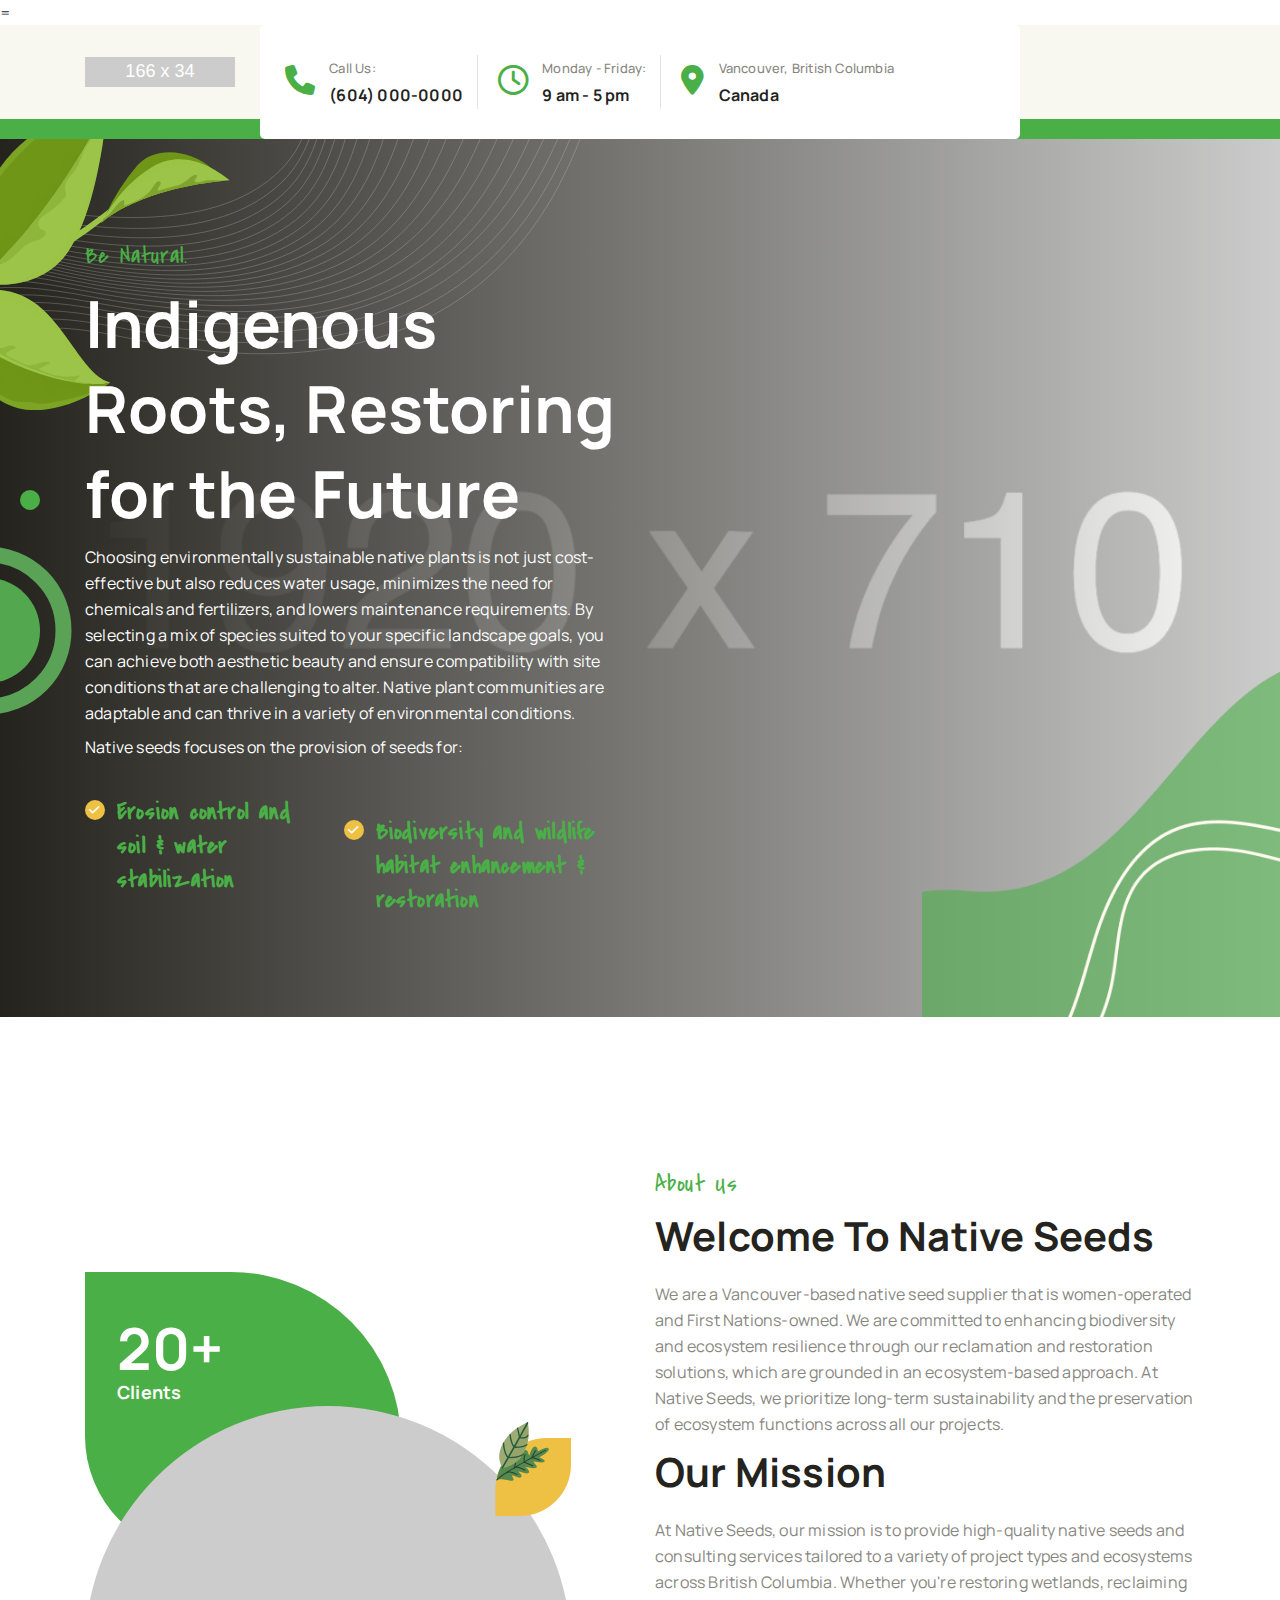
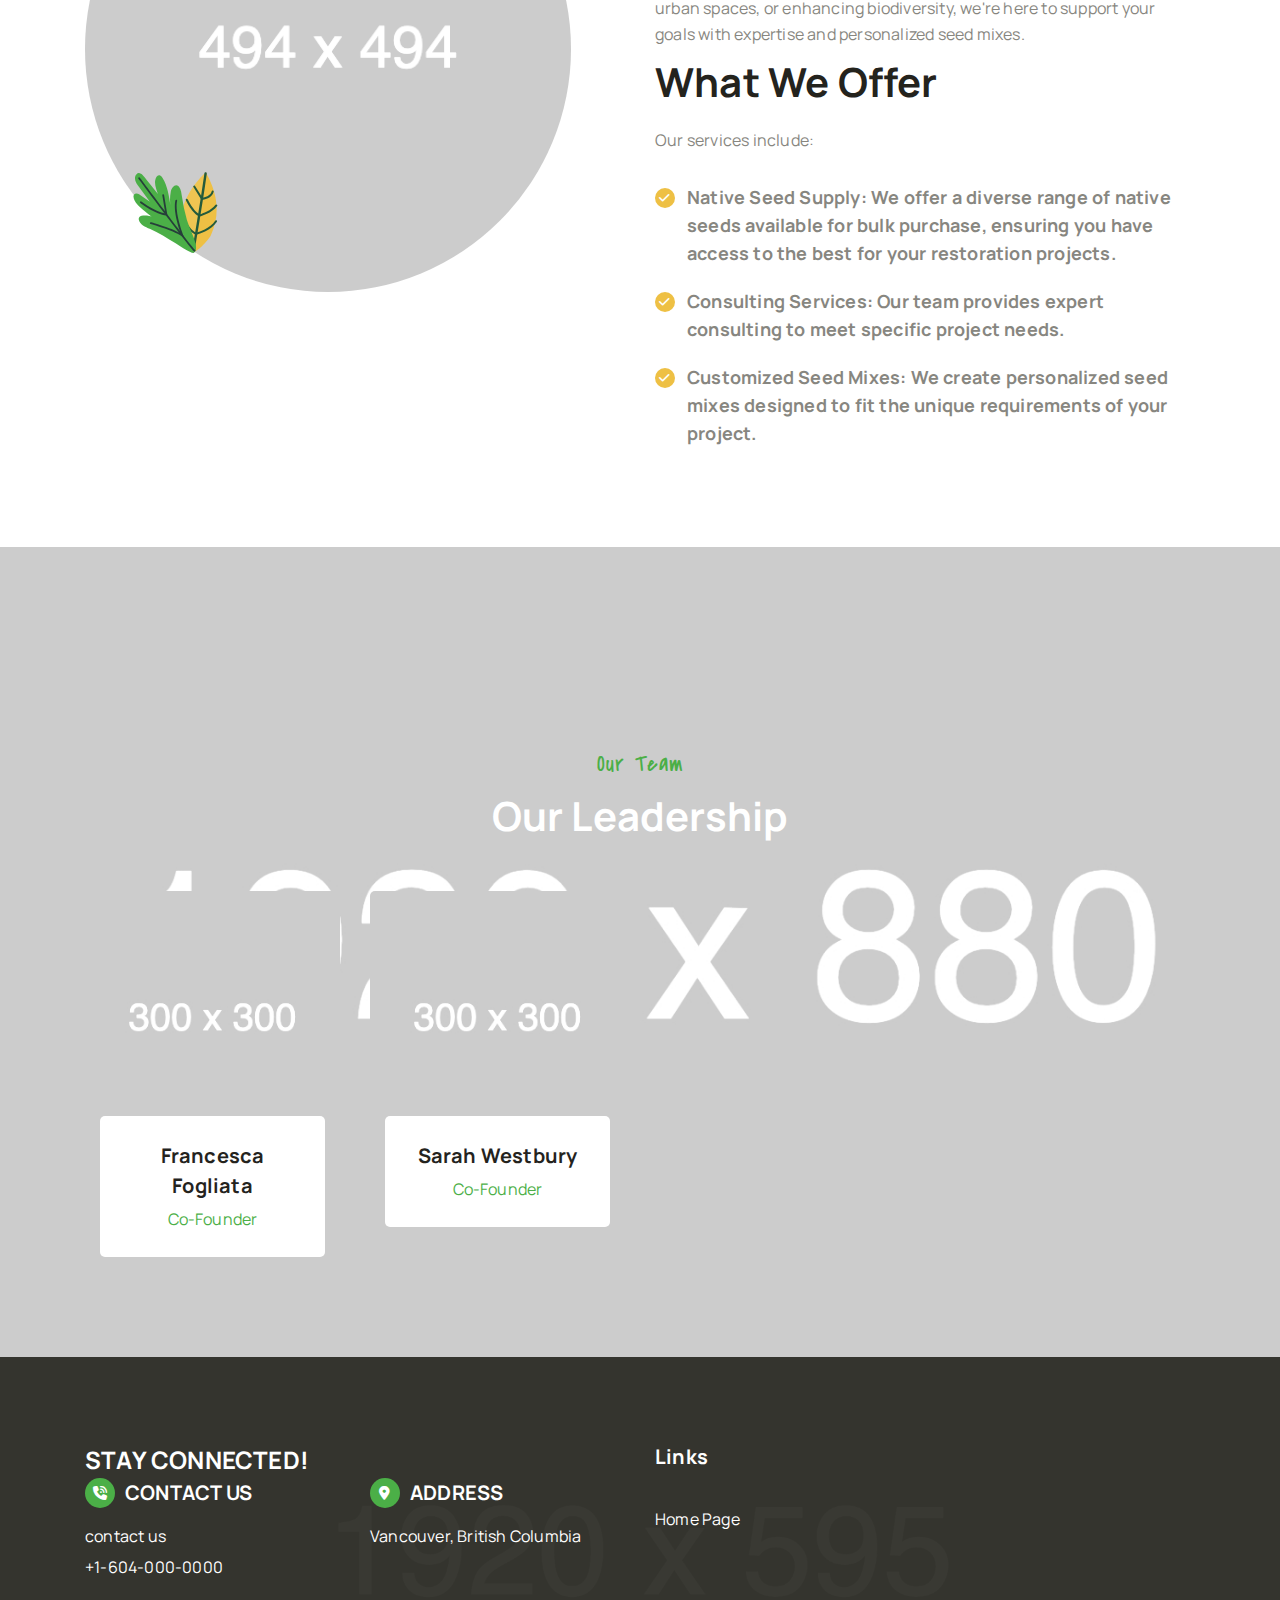
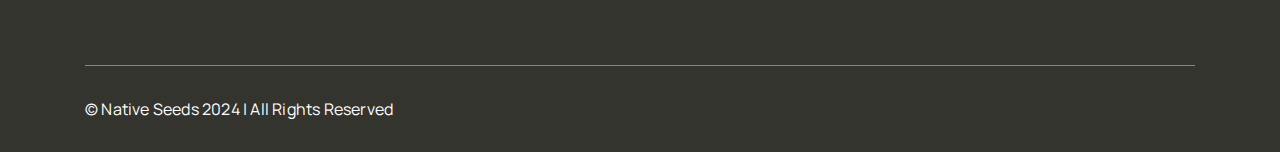
==== index.html @ 709ea309 "mixed" ====
<!DOCTYPE html>
<html lang="en">

<head>
    <meta property="og:site_name" content="Native Seeds">
    <title>Indigenous Native Seed Mixes for British Columbia | Native Seeds</title>
    <meta property="og:title" content="Indigenous Native Seed Mixes for British Columbia | Native Seeds">
    <link rel="canonical" href="https://www.native-seeds.ca">
    <meta charset="utf-8" />
    <meta name="description"
        content="Discover native seed mixes from Native Seeds, an Indigenous-run business specializing in soil stabilization and biodiversity for construction and restoration in British Columbia.">
    <meta property="og:description"
        content="Empower your project with specialized seed mixes that protect soil and promote native biodiversity in British Columbia. Led by Indigenous expertise.">
    
    <meta name="keywords"
        content="native seeds, British Columbia, indigenous business, soil erosion prevention, ecological restoration, native plants, construction, land restoration">
    

    <meta property="og:type" content="website">
    <meta property="og:url" content="https://www.native-seeds.ca">
    <!-- <meta property="og:image" content="https://www.native-seeds.ca/image-link.jpg"> -->
        
    <meta name="viewport" content="width=device-width, initial-scale=1">=
    <meta http-equiv="X-UA-Compatible" content="IE=edge" />

    <meta name="author" content="Jef King" />

    <!-- Apple Favicon -->
    <link rel="apple-touch-icon" href="assets/img/logo/favicon.svg">

    <!-- All Device Favicon -->
    <link rel="icon" href="assets/img/logo/icon.svg">

    <!-- Bootstrap -->
    <link rel="stylesheet" href="assets/css/bootstrap.min.css">

    <!-- All Icons -->
    <link rel="stylesheet" href="assets/all-icons/myicon.css">

    <!-- Plugin -->
    <link rel="stylesheet" href="assets/css/plugins.css">

    <!-- Style -->
    <link rel="stylesheet" href="assets/css/style.css">

    <!-- Responsive -->
    <link rel="stylesheet" href="assets/css/responsive.css">
</head>

<body>
    <div class="preloder"></div>
    
    <div id="main-wrapper">
        <header>
            <!-- Top Bar Start -->
            <div class="top-bar v1">
                <div class="container">
                    <div class="row align-items-center">
                        <div class="col-lg-2 d-none d-xl-block">
                            <div class="top-bar-logo">
                                <a href="index.html"><img src="assets/img/logo/Logo.svg" alt="Logo"></a>
                            </div>
                        </div>
                        <div class="col-xl-8 p-xl-0">
                            <div class="top-bar-info">
                                <!-- <div class="top-info d-none d-lg-flex">
                                    <p>Give Food Energy to World</p>
                                    <ul>
                                        <li><a href="#">Careers</a></li>
                                        <li><a href="#">News & Media</a></li>
                                        <li><a href="#">Faqs</a></li>
                                    </ul>
                                </div> -->
                                <div class="top-display-info d-xl-flex align-items-xl-center">
                                    <ul>
                                        <li>
                                            <div class="info-icon">
                                                <span class="my-icon icon-phone"></span>
                                            </div>
                                            <div class="info-text">
                                                <p>Call Us:</p>
                                                <h6><a href="tel:6040000000">(604) 000-0000</a></h6>
                                            </div>
                                        </li>
                                        <li>
                                            <div class="info-icon">
                                                <span class="my-icon icon-clock"></span>
                                            </div>
                                            <div class="info-text">
                                                <p>Monday - Friday:</p>
                                                <h6>9 am - 5 pm</h6>
                                            </div>
                                        </li>
                                        <li>
                                            <div class="info-icon">
                                                <span class="my-icon icon-location-dot"></span>
                                            </div>
                                            <div class="info-text">
                                                <p>Vancouver, British Columbia</p>
                                                <h6><a href="#">Canada</a> </h6>
                                            </div>
                                        </li>
                                    </ul>
                                    <!-- <button class="search-open-btn d-none d-xl-block">
                                        <span class="my-icon icon-magnifying-glass"></span>
                                    </button>
                                    <div class="top-bar-search">
                                        <button class="search-close">
                                            <span class="my-icon icon-close"></span>
                                        </button>
                                        <form action="#">
                                            <input type="search" placeholder="Search...">
                                            <button type="submit">
                                                <span class="my-icon icon-magnifying-glass"></span>
                                            </button>
                                        </form>
                                    </div> -->
                                </div>
                            </div>
                        </div>
                        <!-- <div class="col-xl-2 d-none d-xl-block">
                            <div class="top-bar-btn">
                                <a href="#" class="link-anime v2">Discover More +</a>
                            </div>
                        </div> -->
                    </div>
                </div>
            </div>
            <!-- Top Bar End -->
            <!-- Menu Bar Start -->
            <!-- <div class="menu-bar v1">
                <div class="container">
                    <div class="menu-bar-content">
                        <nav class="main-menu">
                            <ul>
                                <li class="has-dropdown active">
                                    <a href="#">Home</a>
                                    <ul>
                                        <li class="active"><a href="index.html">Home</a></li>
                                    </ul>
                                </li>
                                <li><a href="about-us.html">About Us</a></li>
                                <li class="has-dropdown">
                                    <a href="#">Services</a>
                                    <ul>
                                        <li><a href="service.html">Service</a></li>
                                        <li><a href="service-details.html">Service Details</a></li>
                                    </ul>
                                </li>
                                <li class="has-dropdown">
                                    <a href="#">Projects</a>
                                    <ul>
                                        <li><a href="projects.html">Projects</a></li>
                                        <li><a href="projects-details.html">Projects Details</a></li>
                                    </ul>
                                </li>
                                <li class="has-dropdown">
                                    <a href="#">Blog</a>
                                    <ul>
                                        <li><a href="blog.html">Blog</a></li>
                                        <li><a href="blog-details.html">Blog Details</a></li>
                                    </ul>
                                </li>
                                <li class="has-dropdown">
                                    <a href="#">Page</a>
                                    <ul>
                                        <li><a href="faq.html">Faq</a></li>
                                    </ul>
                                </li>
                                 <li><a href="contact.html">Contact</a></li>
                            </ul>
                        </nav>
                        <div class="social-link">
                            <ul>
                                <li><a href=""><span class="my-icon icon-facebook"></span></a></li>
                                <li><a href=""><span class="my-icon icon-instagram"></span></a></li>
                                <li><a href=""><span class="my-icon icon-twitter"></span></a></li>
                                <li><a href=""><span class="my-icon icon-linkedin-in"></span></a></li>
                            </ul>
                        </div>
                    </div>
                </div>
            </div> -->
            <!-- Menu Bar End -->
        </header>
        <main>
            <!-- Banner Start -->
            <section class="banner v1 bg-cover-center" data-background="assets/img/banner/v1/banner-1.jpg">
                <div class="container">
                    <div class="row align-items-center">
                        <div class="col-lg-6">
                            <div class="banner-content">
                                <h6>Be Natural.</h6>
                                <h2>Indigenous Roots, Restoring for the Future</h2>
                                <p>Choosing environmentally sustainable native plants is not just cost-effective but also reduces water usage, minimizes the need for chemicals and fertilizers, and lowers maintenance requirements. By selecting a mix of species suited to your specific landscape goals, you can achieve both aesthetic beauty and ensure compatibility with site conditions that are challenging to alter. Native plant communities are adaptable and can thrive in a variety of environmental conditions.</p>
                                <p>Native seeds focuses on the provision of seeds for:</p>
                                <ul class="check-mark-list v1">
                                    <li>
                                        <span class="my-icon icon-check"></span>
                                        <h6>Erosion control and soil & water stabilization</h6>
                                    </li>
                                    <li>
                                        <span class="my-icon icon-check"></span>
                                        <h6>Biodiversity and wildlife habitat enhancement & restoration</h6>
                                    </li>
                                </ul>
                                <!-- <ul>
                                    <li><a href="#" class="link-anime v1">Discover More + </a></li>
                                    <li><button class="play-btn v1 venobox" data-vbtype="video"
                                            data-maxwidth="800px" data-autoplay="true"
                                            data-href="https://youtu.be/OzGudoy7keA?start=79">
                                            <span class="my-icon icon-play-t"></span>
                                        </button>
                                    </li>
                                </ul> -->
                            </div>
                        </div>
                    </div>
                </div>
                <div class="line-shap" data-background="assets/img/banner/v1/line-shap.svg"></div>
                <div class="lip-shap" data-background="assets/img/banner/v1/lip-left.svg"></div>
                <div class="circle-shap"></div>
                <div class="circle-dot-shap"></div>
                <div class="right-bottom-shap" data-background="assets/img/banner/v1/right-bottom-shap.png"></div>
            </section>
            <!-- Banner End -->
            <!-- About Us Start -->
            <section class="about-us v1">
                <div class="container">
                    <div class="row align-items-center">
                        <div class="col-lg-6">
                            <div class="about-us-img">
                                <div class="count-shap">
                                    <h2><span class="counter" data-count-min="10" data-count-max="20" data-count-duration="1000" data-count-delay="200">20</span>+</h2>
                                    <h6>Clients</h6>
                                </div>
                                <div class="about-profile">
                                    <img src="assets/img/about-us/v1/about-img.png" alt="about-img">
                                    <div class="img-shap-left" data-background="assets/img/about-us/v1/img-shap-left.svg"></div>
                                    <div class="img-shap-right" data-background="assets/img/about-us/v1/img-shap-right.svg"></div>
                                </div>
                            </div>
                        </div>
                        <div class="col-lg-6">
                            <div class="about-us-content">
                                <div class="section-title">
                                    <h6>About Us</h6>
                                    <h2>Welcome to Native Seeds</h2>
                                    <p>We are a Vancouver-based native seed supplier that is women-operated and First Nations-owned. We are committed to enhancing biodiversity and ecosystem resilience through our reclamation and restoration solutions, which are grounded in an ecosystem-based approach. At Native Seeds, we prioritize long-term sustainability and the preservation of ecosystem functions across all our projects.</p>

                                    <h2>Our Mission</h2>
                                    <p>At Native Seeds, our mission is to provide high-quality native seeds and consulting services tailored to a variety of project types and ecosystems across British Columbia. Whether you're restoring wetlands, reclaiming urban spaces, or enhancing biodiversity, we're here to support your goals with expertise and personalized seed mixes.</p>
                                    <h2>What we offer</h2>
                                    <p>Our services include:</p>
                                </div>
                                <div class="about-items-list">
                                    <ul class="check-mark-list v1">
                                        <li>
                                            <span class="my-icon icon-check"></span>
                                            <h6>Native Seed Supply: We offer a diverse range of native seeds available for bulk purchase, ensuring you have access to the best for your restoration projects.</h6>
                                        </li>
                                        <li>
                                            <span class="my-icon icon-check"></span>
                                            <h6>Consulting Services: Our team provides expert consulting to meet specific project needs.</h6>
                                        </li>
                                        <li>
                                            <span class="my-icon icon-check"></span>
                                            <h6>Customized Seed Mixes: We create personalized seed mixes designed to fit the unique requirements of your project.</h6>
                                        </li>
                                    </ul>
                                </div>
                                <!-- <div class="profile-and-button">
                                    <div class="profile">
                                        <div class="profile-img">
                                            <img src="assets/img/about-us/v1/profile-img.png" alt="proofile">
                                        </div>
                                        <div class="profile-text">
                                            <p>Agronomist</p>
                                            <h5>Leslie Alexander</h5>
                                        </div>
                                    </div>
                                    <a href="#" class="link-anime v1">Discover More +</a>
                                </div> -->
                            </div>
                        </div>
                    </div>
                </div>
            </section>
            <!-- About Us End -->
            <!-- Services Start -->
            <!-- <section class="services v1">
                <div class="container">
                    <div class="section-title-center">
                        <h6>we provide</h6>
                        <h2>best agriculture Services in the world</h2>
                    </div>
                    <div class="row justify-content-center">
                        <div class="col-md-6 col-lg-4">
                            <div class="provide-card">
                                <div class="provide-content">
                                    <p>Field is Futures</p>
                                    <h5><a href="service-details.html">Agricultural consulting</a></h5>
                                </div>
                                <div class="provide-img">
                                    <a href="service-details.html">
                                        <img src="assets/img/services/v1/card-img-1.jpg" alt="card-img">
                                    </a>
                                </div>
                                <div class="provide-icon"><span class="my-icon icon-lap-lif"></span></div>
                            </div>
                        </div>
                        <div class="col-md-6 col-lg-4">
                            <div class="provide-card">
                                <div class="provide-content">
                                    <p>Grow naturally</p>
                                    <h5><a href="service-details.html">Agricultural financing</a></h5>
                                </div>
                                <div class="provide-img">
                                    <a href="service-details.html">
                                        <img src="assets/img/services/v1/card-img-2.jpg" alt="card-img">
                                    </a>
                                </div>
                                <div class="provide-icon"><span class="my-icon icon-lif-life"></span></div>
                            </div>
                        </div>
                        <div class="col-md-6 col-lg-4">
                            <div class="provide-card">
                                <div class="provide-content">
                                    <p>Field is Futures</p>
                                    <h5><a href="service-details.html">Agricultural technology</a></h5>
                                </div>
                                <div class="provide-img">
                                    <a href="service-details.html">
                                        <img src="assets/img/services/v1/card-img-3.jpg" alt="card-img">
                                    </a>
                                </div>
                                <div class="provide-icon"><span class="my-icon icon-lif-auto"></span></div>
                            </div>
                        </div>
                    </div>
                </div>
                <div class="bg-shap bg-shap-1" data-background="assets/img/services/v1/shap-1.svg"></div>
                <div class="bg-shap bg-shap-2" data-background="assets/img/services/v1/shap-2.svg"></div>
                <div class="bg-shap bg-shap-3" data-background="assets/img/services/v1/shap-3.svg"></div>
                <div class="bg-shap bg-shap-4" data-background="assets/img/services/v1/shap-4.svg"></div>
                <div class="bg-shap bg-shap-5" data-background="assets/img/services/v1/shap-5.svg"></div>
            </section> -->
            <!-- Services End -->
            <!-- Projects Gallery Start -->
            <!-- <section class="projects-gallery v1">
                <div class="container">
                    <div class="section-title title-left-right">
                        <div class="left-content">
                            <h6>gallery</h6>
                            <h2>our professionals Gallery agriculture industry</h2>
                        </div>
                        <div class="right-content">
                            <a href="#" class="link-anime v1">Discover More +</a>
                        </div>
                    </div>
                    <div class="row justify-content-center">
                        <div class="col-md-6 col-lg-4">
                            <div class="gallery-card">
                                <div class="gallery-img">
                                    <a href="projects-details.html">
                                        <img src="assets/img/projects-gallery/v1/gallery-card-1.jpg" alt="gallery-card">
                                    </a>
                                </div>
                                <div class="card-info">
                                    <div class="info-text">
                                        <h6><a href="projects-details.html">Planting Project</a></h6>
                                        <p>Business Growth</p>
                                    </div>
                                    <a href="projects-details.html" class="info-link"><span class="my-icon icon-plus"></span></a>
                                </div>
                            </div>
                        </div>
                        <div class="col-md-6 col-lg-4">
                            <div class="gallery-card">
                                <div class="gallery-img">
                                    <a href="projects-details.html">
                                        <img src="assets/img/projects-gallery/v1/gallery-card-2.jpg" alt="gallery-card">
                                    </a>
                                </div>
                                <div class="card-info">
                                    <div class="info-text">
                                        <h6><a href="projects-details.html">Planting Project</a></h6>
                                        <p>Business Growth</p>
                                    </div>
                                    <a href="projects-details.html" class="info-link"><span class="my-icon icon-plus"></span></a>
                                </div>
                            </div>
                        </div>
                        <div class="col-md-6 col-lg-4">
                            <div class="gallery-card">
                                <div class="gallery-img">
                                    <a href="projects-details.html">
                                        <img src="assets/img/projects-gallery/v1/gallery-card-3.jpg" alt="gallery-card">
                                    </a>
                                </div>
                                <div class="card-info">
                                    <div class="info-text">
                                        <h6><a href="projects-details.html">Planting Project</a></h6>
                                        <p>Business Growth</p>
                                    </div>
                                    <a href="projects-details.html" class="info-link"><span class="my-icon icon-plus"></span></a>
                                </div>
                            </div>
                        </div>
                    </div>
                </div>
            </section> -->
            <!-- Projects Gallery End -->
            <!-- FAQ Start -->
            <!-- <section class="faq v1">
                <div class="container">
                    <div class="row">
                        <div class="col-lg-6">
                            <div class="faq-img" data-background="assets/img/faq/v1/left-img.jpg">
                                <div class="small-box">
                                    <h5>Project Management Update</h5>
                                    <h2><span class="counter" data-count-min="10" data-count-max="100" data-count-duration="1000" data-count-delay="200">100</span>%</h2>
                                    <h4>Clients Satisfied</h4>
                                </div>
                            </div>
                        </div>
                        <div class="col-lg-6">
                            <div class="faq-content">
                                <div class="section-title">
                                    <h6>FAQ</h6>
                                    <h2>Do You Have Any Question Please?</h2>
                                    <p>It is a long established fact that a reader will be distr acted bioiiy the end gail readable content of a page when looking.</p>
                                </div>
                                <ul class="faq-accordion" id="faqAccordionV1">
                                    <li>
                                        <button class="faq-btn" type="button" data-bs-toggle="collapse" data-bs-target="#collapse0">Many desktop publishing packages and web page ? <span></span></button>
                                        <div id="collapse0" class="accordion-collapse collapse show" data-bs-parent="#faqAccordionV1">
                                            <div class="faq-content-body">
                                                <p>It is a long established fact that a reader will be disitrict acted bijoy in thei readable content of a page when looking at its layout  Thooiie point the of using the table.</p>
                                            </div>
                                        </div>
                                    </li>
                                    <li>
                                        <button class="faq-btn collapsed" type="button" data-bs-toggle="collapse" data-bs-target="#collapse1">Contrary to popular belief Lorem Ipsum is not simply ?  <span></span></button>
                                        <div id="collapse1" class="accordion-collapse collapse " data-bs-parent="#faqAccordionV1">
                                            <div class="faq-content-body">
                                                <p>It is a long established fact that a reader will be disitrict acted bijoy in thei readable content of a page when looking at its layout  Thooiie point the of using the table.</p>
                                            </div>
                                        </div>
                                    </li>
                                    <li>
                                        <button class="faq-btn collapsed" type="button" data-bs-toggle="collapse" data-bs-target="#collapse2">Lorem Ipsum is simply dummy texto print ing iandtype ? <span></span></button>
                                        <div id="collapse2" class="accordion-collapse collapse " data-bs-parent="#faqAccordionV1">
                                            <div class="faq-content-body">
                                                <p>It is a long established fact that a reader will be disitrict acted bijoy in thei readable content of a page when looking at its layout  Thooiie point the of using the table.</p>
                                            </div>
                                        </div>
                                    </li>
                                </ul>
                            </div>
                        </div>
                    </div>
                </div>
            </section> -->
            <!-- FAQ End -->   
            <!-- Work Process Start -->   
            <!-- <section class="work-process bg-cover-top v1" data-background="assets/img/work-process/v1/bg.png">
                <div class="container">
                    <div class="section-title-center">
                        <h6>work process</h6>
                        <h2>Steps In The Agriculture Process</h2>
                        <p>For your car we will do everything  advice, repairs and maintenance. We are the some preferred choice by many car owners because our experience and knowledge is selfe vident.For your car we will do som everything.</p>
                    </div>
                    <div class="row align-items-center">
                        <div class="col-md-6 col-lg-3">
                            <div class="work-card">
                                <div class="work-card-img">
                                    <img src="assets/img/work-process/v1/card-img-1.jpg" alt="card">
                                    <div class="my-icon icon-lif-idea"></div>
                                </div>
                                <div class="work-card-text">
                                    <h4>Planning</h4>
                                    <p>Lorem Ipsum is simply is dumiomy  Lorem Ipsum is simply</p>
                                </div>
                            </div>
                        </div>
                        <div class="col-md-6 col-lg-3">
                            <div class="work-card">
                                <div class="work-card-img">
                                    <img src="assets/img/work-process/v1/card-img-2.jpg" alt="card">
                                    <div class="my-icon icon-lif-grow"></div>
                                </div>
                                <div class="work-card-text">
                                    <h4>Growing</h4>
                                    <p>Lorem Ipsum is simply is dumiomy  Lorem Ipsum is simply</p>
                                </div>
                            </div>
                        </div>
                        <div class="col-md-6 col-lg-3">
                            <div class="work-card">
                                <div class="work-card-img">
                                    <img src="assets/img/work-process/v1/card-img-3.jpg" alt="card">
                                    <div class="my-icon icon-lif-harves"></div>
                                </div>
                                <div class="work-card-text">
                                    <h4>Harvesting</h4>
                                    <p>Lorem Ipsum is simply is dumiomy  Lorem Ipsum is simply</p>
                                </div>
                            </div>
                        </div>
                        <div class="col-md-6 col-lg-3">
                            <div class="work-card">
                                <div class="work-card-img">
                                    <img src="assets/img/work-process/v1/card-img-4.jpg" alt="card">
                                    <div class="my-icon icon-lif-proces"></div>
                                </div>
                                <div class="work-card-text">
                                    <h4>Processing</h4>
                                    <p>Lorem Ipsum is simply is dumiomy  Lorem Ipsum is simply</p>
                                </div>
                            </div>
                        </div>
                    </div>
                </div>
            </section> -->
            <!-- Work Process End -->   
            <!-- Counting Items Start -->  
            <!-- <section class="counting-items mb-xl-spach v1">
                <div class="container">
                    <ul class="counting-item-list">
                        <li>
                            <div class="my-icon icon-sun-solar"></div>
                            <div class="counting-item-text">
                                <h2><span class="counter" data-count-min="10" data-count-max="20" data-count-duration="1000" data-count-delay="200">20</span>+</h2>
                                <h5>Winning award</h5>
                                <p>Lorem Ipsum is simply is dumi omy iois text Loremo Ipsum is simiply is out nho our o dummy text.</p>
                            </div>
                        </li>
                        <li>
                            <div class="my-icon icon-destop-lif"></div>
                            <div class="counting-item-text">
                                <h2><span class="counter" data-count-min="1" data-count-max="10" data-count-duration="1000" data-count-delay="200">10</span>k+</h2>
                                <h5>Complete project</h5>
                                <p>Lorem Ipsum is simply is dumi omy iois text Loremo Ipsum is simiply is out nho our o dummy text.</p>
                            </div>
                        </li>
                        <li>
                            <div class="my-icon icon-phone-lif"></div>
                            <div class="counting-item-text">
                                <h2><span class="counter" data-count-min="800" data-count-max="900" data-count-duration="1000" data-count-delay="200">900</span>+</h2>
                                <h5>Client review</h5>
                                <p>Lorem Ipsum is simply is dumi omy iois text Loremo Ipsum is simiply is out nho our o dummy text.</p>
                            </div>
                        </li>
                    </ul>
                </div>
            </section>  -->
            <!-- Counting Items End -->
            <!-- Our Team Start -->   
            <section class="our-team bg-cover-bottom pt-xl-spach v1" data-background="assets/img/our-team/v1/bg.jpg">
                <div class="container">
                    <div class="section-title-center-white">
                        <h6>Our Team</h6>
                        <h2>our leadership</h2>
                    </div>
                    <div class="row">
                        <div class="col-md-6 col-xl-3">
                            <div class="team-card">
                                <div class="team-card-img">
                                    <img src="assets/img/our-team/v1/team-1.jpg" alt="team-img">
                                </div>
                                <div class="team-card-text">
                                    <h5><a href="#">Francesca Fogliata</a></h5>
                                    <p>Co-Founder</p>
                                    <!-- <ul class="social-link">
                                        <li><a href="#"><span class="my-icon icon-twitter"></span></a></li>
                                        <li><a href="#"><span class="my-icon icon-facebook"></span></a></li>
                                        <li><a href="#"><span class="my-icon icon-instagram"></span></a></li>
                                    </ul> -->
                                </div>
                            </div>
                        </div>
                        <div class="col-md-6 col-xl-3">
                            <div class="team-card">
                                <div class="team-card-img">
                                    <img src="assets/img/our-team/v1/team-2.jpg" alt="team-img">
                                </div>
                                <div class="team-card-text">
                                    <h5><a href="#">Sarah Westbury</a></h5>
                                    <p>Co-Founder</p>
                                    <!-- <ul class="social-link">
                                        <li><a href="#"><span class="my-icon icon-twitter"></span></a></li>
                                        <li><a href="#"><span class="my-icon icon-facebook"></span></a></li>
                                        <li><a href="#"><span class="my-icon icon-instagram"></span></a></li>
                                    </ul> -->
                                </div>
                            </div>
                        </div>
                        <!-- <div class="col-md-6 col-xl-3">
                            <div class="team-card">
                                <div class="team-card-img">
                                    <img src="assets/img/our-team/v1/team-3.jpg" alt="team-img">
                                </div>
                                <div class="team-card-text">
                                    <h5><a href="#">Devon Lane</a></h5>
                                    <p>Worker</p>
                                    <ul class="social-link">
                                        <li><a href="#"><span class="my-icon icon-twitter"></span></a></li>
                                        <li><a href="#"><span class="my-icon icon-facebook"></span></a></li>
                                        <li><a href="#"><span class="my-icon icon-instagram"></span></a></li>
                                    </ul>
                                </div>
                            </div>
                        </div>
                        <div class="col-md-6 col-xl-3">
                            <div class="team-card">
                                <div class="team-card-img">
                                    <img src="assets/img/our-team/v1/team-4.jpg" alt="team-img">
                                </div>
                                <div class="team-card-text">
                                    <h5><a href="#">Ralph Edwards</a></h5>
                                    <p>Worker</p>
                                    <ul class="social-link">
                                        <li><a href="#"><span class="my-icon icon-twitter"></span></a></li>
                                        <li><a href="#"><span class="my-icon icon-facebook"></span></a></li>
                                        <li><a href="#"><span class="my-icon icon-instagram"></span></a></li>
                                    </ul>
                                </div>
                            </div>
                        </div> -->
                    </div>
                </div>
            </section>
            <!-- Our Team End -->
            <!-- Testimonial Start -->
            <!-- <section class="testimonial bg-cover-bottom v1" data-background="assets/img/testimonial/v1/bg.png">
                <div class="container">
                    <div class="section-title-center">
                        <h6>Testimonial</h6>
                        <h2>What our clients say? </h2>
                        <p>For your car we will do everything advice, repairs and maintenance. We are the some preferred choice by many car owners because our experience and</p>
                    </div>
                    <div class="slider">
                        <div class="swiper-wrapper">
                            <div class="swiper-slide testimonial-card">
                                <div class="test-bg" data-background="assets/img/testimonial/v1/shap.png"></div>
                                <div class="test-icon">
                                    <span class="my-icon icon-quote-right"></span>
                                </div>
                                <ul class="star-mark star-5">
                                    <li><span class="my-icon icon-star"></span></li>
                                    <li><span class="my-icon icon-star"></span></li>
                                    <li><span class="my-icon icon-star"></span></li>
                                    <li><span class="my-icon icon-star"></span></li>
                                    <li><span class="my-icon icon-star"></span></li>
                                </ul>
                                <h5>Cody Fisher</h5>
                                <h6>Marketing Coordinator</h6>
                                <p>Financial planners help people to knowledge in about how to invest and save their moneye the most efficient way eve.planners help people to knowledge in about how.</p>
                                <div class="profile-img">
                                    <img src="assets/img/testimonial/v1/profile-1.png" alt="profile">
                                </div>
                            </div>
                            <div class="swiper-slide testimonial-card">
                                <div class="test-bg" data-background="assets/img/testimonial/v1/shap.png"></div>
                                <div class="test-icon">
                                    <span class="my-icon icon-quote-right"></span>
                                </div>
                                <ul class="star-mark star-5">
                                    <li><span class="my-icon icon-star"></span></li>
                                    <li><span class="my-icon icon-star"></span></li>
                                    <li><span class="my-icon icon-star"></span></li>
                                    <li><span class="my-icon icon-star"></span></li>
                                    <li><span class="my-icon icon-star"></span></li>
                                </ul>
                                <h5>Esther Howard</h5>
                                <h6>Marketing Coordinator</h6>
                                <p>Financial planners help people to knowledge in about how to invest and save their moneye the most efficient way eve.planners help people to knowledge in about how.</p>
                                <div class="profile-img">
                                    <img src="assets/img/testimonial/v1/profile-2.png" alt="profile">
                                </div>
                            </div>
                            <div class="swiper-slide testimonial-card">
                                <div class="test-bg" data-background="assets/img/testimonial/v1/shap.png"></div>
                                <div class="test-icon">
                                    <span class="my-icon icon-quote-right"></span>
                                </div>
                                <ul class="star-mark star-5">
                                    <li><span class="my-icon icon-star"></span></li>
                                    <li><span class="my-icon icon-star"></span></li>
                                    <li><span class="my-icon icon-star"></span></li>
                                    <li><span class="my-icon icon-star"></span></li>
                                    <li><span class="my-icon icon-star"></span></li>
                                </ul>
                                <h5>Brooklyn Simmons</h5>
                                <h6>Marketing Coordinator</h6>
                                <p>Financial planners help people to knowledge in about how to invest and save their moneye the most efficient way eve.planners help people to knowledge in about how.</p>
                                <div class="profile-img">
                                    <img src="assets/img/testimonial/v1/profile-3.png" alt="profile">
                                </div>
                            </div>
                        </div>
                    </div>
                </div>
            </section> -->
            <!-- Testimonial End -->
            <!-- Client Logo Start -->
            <!-- <section class="client-logo bg-cover-center v1 pb-xl-spach" data-background="assets/img/client-logo/v1/bg.jpg">
                <div class="container">
                    <div class="slider">
                        <div class="swiper-wrapper">
                            <div class="swiper-slide main-logo">
                                <a href="#"><img src="assets/img/client-logo/v1/logo-1.png" alt="logo"></a>
                            </div>
                            <div class="swiper-slide main-logo">
                                <a href="#"><img src="assets/img/client-logo/v1/logo-2.png" alt="logo"></a>
                            </div>
                            <div class="swiper-slide main-logo">
                                <a href="#"><img src="assets/img/client-logo/v1/logo-3.png" alt="logo"></a>
                            </div>
                            <div class="swiper-slide main-logo">
                                <a href="#"><img src="assets/img/client-logo/v1/logo-4.png" alt="logo"></a>
                            </div>
                            <div class="swiper-slide main-logo">
                                <a href="#"><img src="assets/img/client-logo/v1/logo-5.png" alt="logo"></a>
                            </div>
                        </div>
                    </div>
                </div>
            </section> -->
            <!-- Client Logo End -->
            <!-- Massage Form Start -->
            <!-- <section class="massage-form v1 mt-xl-spach">
                <div class="container">
                    <div class="row align-items-center">
                        <div class="col-xl-6">
                            <div class="form-img">
                                <img src="assets/img/massage-form/v1/profile-img.jpg" alt="profile">
                                <button class="play-btn v2 venobox" data-vbtype="video"
                                            data-maxwidth="800px" data-autoplay="true"
                                            data-href="https://youtu.be/OzGudoy7keA?start=79">
                                            <span class="my-icon icon-play-t"></span>
                                        </button>
                            </div>
                        </div>
                        <div class="col-xl-6">
                            <div class="main-form-massage">
                                <div class="section-title">
                                    <h2>write here below?</h2>
                                    <p>For your car we will do everything  advice, repairs and maintenance. We are the some preferred choice by many car owners because our experience and knowledge is selfe vident.For your car.</p>
                                </div>
                                <form action="assets/mail.php" method="POST" class="message-form v1">
                                    <div class="group-box">
                                        <input type="text" name="name" placeholder="Your Name" required>
                                        <input type="email" name="email" placeholder="Your Email" required>
                                    </div>
                                    <div class="group-box">
                                        <input type="number" name="phone" placeholder="Phone Number" required>
                                        <select>
                                            <option selected>Your Message</option>
                                            <option value="1">One</option>
                                            <option value="2">Two</option>
                                            <option value="3">Three</option>
                                        </select>
                                    </div>
                                    <textarea name="message" placeholder="Message"></textarea>
                                    <button type="submit" class="btn-anime v1 submit-btn">submit now</button>
                                    <p class="response"></p>
                                </form>
                            </div>
                        </div>
                    </div>
                </div>
                <div class="right-bottom-shap" data-background="assets/img/massage-form/v1/shap.png"></div>
            </section> -->
            <!-- Massage Form End -->
            <!-- Our Blogs Start -->
            <!-- <section class="our-blogs v1">
                <div class="container">
                    <div class="section-title title-left-right">
                        <div class="left-content">
                            <h6>our blogs</h6>
                            <h2>Let’s Checkout our All Latests Blog </h2>
                        </div>
                        <div class="right-content text-end">
                            <a href="#" class="link-anime v1">Discover More +</a>
                        </div>
                    </div>
                    <div class="row justify-content-center">
                        <div class="col-md-6 col-lg-4">
                            <div class="blog-card">
                                <div class="blog-card-img">
                                    <span class="tag">NEWS</span>
                                    <a href="blog-details.html">
                                        <img src="assets/img/our-blogs/v1/card-img-1.jpg" alt="card-img">
                                    </a>
                                </div>
                                <div class="blog-card-text">
                                    <h4><a href="blog-details.html">Exploring in Modern Agriculture</a></h4>
                                    <p>Lorem Ipsum is simply is dumi omy is text Loremo Ipsum is simply is out no our o dummy text.Lorem Ipsum is simply</p>
                                    <div class="profile">
                                        <div class="profile-img">
                                            <img src="assets/img/our-blogs/v1/profile-1.png" alt="profile">
                                        </div>
                                        <div class="profile-info">
                                            <h6>Kristin Watson</h6>
                                            <p>May 11,2022</p>
                                        </div>
                                    </div>
                                    <div class="card-shap" data-background="assets/img/our-blogs/v1/shap.png"></div>
                                </div>
                            </div>
                        </div>
                        <div class="col-md-6 col-lg-4">
                            <div class="blog-card">
                                <div class="blog-card-img">
                                    <span class="tag">NEWS</span>
                                    <a href="blog-details.html">
                                        <img src="assets/img/our-blogs/v1/card-img-2.jpg" alt="card-img">
                                    </a>
                                </div>
                                <div class="blog-card-text">
                                    <h4><a href="blog-details.html">Revolutionizing the Agricultural Industry</a></h4>
                                    <p>Lorem Ipsum is simply is dumi omy is text Loremo Ipsum is simply is out no our o dummy text.Lorem Ipsum is simply</p>
                                    <div class="profile">
                                        <div class="profile-img">
                                            <img src="assets/img/our-blogs/v1/profile-2.png" alt="profile">
                                        </div>
                                        <div class="profile-info">
                                            <h6>Robert Foxster</h6>
                                            <p>May 11,2022</p>
                                        </div>
                                    </div>
                                    <div class="card-shap" data-background="assets/img/our-blogs/v1/shap.png"></div>
                                </div>
                            </div>
                        </div>
                        <div class="col-md-6 col-lg-4">
                            <div class="blog-card">
                                <div class="blog-card-img">
                                    <span class="tag">NEWS</span>
                                    <a href="blog-details.html">
                                        <img src="assets/img/our-blogs/v1/card-img-3.jpg" alt="card-img">
                                    </a>
                                </div>
                                <div class="blog-card-text">
                                    <h4><a href="blog-details.html">The Role of Technology and Sustainable</a></h4>
                                    <p>Lorem Ipsum is simply is dumi omy is text Loremo Ipsum is simply is out no our o dummy text.Lorem Ipsum is simply</p>
                                    <div class="profile">
                                        <div class="profile-img">
                                            <img src="assets/img/our-blogs/v1/profile-3.png" alt="profile">
                                        </div>
                                        <div class="profile-info">
                                            <h6>Marvin McKinney</h6>
                                            <p>May 11,2022</p>
                                        </div>
                                    </div>
                                    <div class="card-shap" data-background="assets/img/our-blogs/v1/shap.png"></div>
                                </div>
                            </div>
                        </div>
                    </div>
                </div>
            </section> -->
            <!-- Our Blogs End -->
        </main>
        <footer>
            <!-- Info Footer Start -->
            <div class="info-footer bg-cover-center v1" data-background="assets/img/footer/v1/bg.jpg">
                <div class="container">
                    <div class="row">
                        <div class="col-lg-5 col-xl-6">
                            <div class="footer__widget">
                                <h4>STAY CONNECTED!</h4>
                                <!-- <div class="subscriber">
                                    <form action="#" class="sent-email">
                                        <input type="email" placeholder="Your e-mail address">
                                        <button class="btn-anime v1" type="submit">SUBSCRIBE NOW</button>
                                    </form>
                                </div> -->
                                <ul class="address-info">
                                    <li>
                                        <div class="icon-title">
                                            <div class="my-icon icon-phone-volume"></div>
                                            <h5>CONTACT US</h5>
                                        </div>
                                        <ul class="text-info">
                                            <li>
                                                <p><a href="mailto:sarah@native-seeds.ca;francesca@native-seeds.ca">contact us</a></p>
                                            </li>
                                            <li>
                                                <p><a href="tel:6040000000">+1-604-000-0000</a></p>
                                            </li>
                                        </ul>
                                    </li>
                                    <li>
                                        <div class="icon-title">
                                            <div class="my-icon icon-location-dot"></div>
                                            <h5>ADDRESS</h5>
                                        </div>
                                        <ul class="text-info">
                                            <li>
                                                <p>Vancouver, British Columbia</p>
                                            </li>
                                        </ul>
                                    </li>
                                </ul>
                            </div>
                        </div>
                        <div class="col-md-6 col-lg-3">
                            <div class="footer__widget">
                                <h5 class="footer__widget-title">Links</h5>
                                <div class="footer__widget-content">
                                    <div class="our-link">
                                        <ul>
                                            <li><a href="#">Home Page</a></li>
                                            <!-- <li><a href="#">Our Team Section</a></li>
                                            <li><a href="#">About Us Section</a></li>
                                            <li><a href="#">Privacy section</a></li>
                                            <li><a href="#">Searvice section</a></li>
                                            <li><a href="#">FAQ section</a></li>
                                            <li><a href="#">Career</a></li> -->
                                        </ul>
                                    </div>
                                </div>
                            </div>
                        </div>
                        <!-- <div class="col-md-6 col-lg-4 col-xl-3">
                            <div class="footer__widget">
                                <h5 class="footer__widget-title">Recent News</h5>
                                <div class="footer__widget-content">
                                    <div class="recent-post">
                                        <ul>
                                            <li>
                                                <div class="post-img">
                                                    <a href="#">
                                                        <img src="assets/img/footer/v1/post-1.jpg" alt="post-img">
                                                    </a>
                                                </div>
                                                <div class="post-text">
                                                    <div class="post-time">
                                                        <span class="my-icon icon-calendar-days"></span>
                                                        <p>October 19, 2022</p>
                                                    </div>
                                                    <h6><a href="#">The standard chunk of Lorem Ipsum</a></h6>
                                                </div>
                                            </li>
                                            <li>
                                                <div class="post-img">
                                                    <a href="#">
                                                        <img src="assets/img/footer/v1/post-2.jpg" alt="post-img">
                                                    </a>
                                                </div>
                                                <div class="post-text">
                                                    <div class="post-time">
                                                        <span class="my-icon icon-calendar-days"></span>
                                                        <p>October 19, 2022</p>
                                                    </div>
                                                    <h6><a href="#">The standard chunk of Lorem Ipsum</a></h6>
                                                </div>
                                            </li>
                                        </ul>
                                        <a class="read-more-link" href="#"><span class="my-icon icon-plus"></span> Read More news</a>
                                    </div>
                                </div>
                            </div>
                        </div> -->
                    </div>
                    <div class="main-footer">
                        <!-- <div class="social-link">
                            <ul>
                                <li><a href="#"><span class="my-icon icon-twitter"></span></a></li>
                                 <li><a href="#"><span class="my-icon icon-facebook"></span></a></li>
                                 <li><a href="#"><span class="my-icon icon-instagram"></span></a></li>
                                <li><a href="#"><span class="my-icon icon-pinterest"></span></a></li>
                             </ul>
                        </div> -->
                        <p>© <a href="https://www.native-seeds.ca">Native Seeds</a> 2024 | All Rights Reserved</p>
                        <!-- <div class="link-group">
                            <ul>
                                <li><a href="#">Service</a></li>
                                <li><a href="#">Section</a></li>
                                <li><a href="#">About</a></li>
                            </ul>
                        </div> -->
                    </div>
                </div>
            </div>
            <!-- Info Footer End -->
        </footer>
    </div>

    <!-- jQuery -->
    <script src="assets/js/jquery-3.7.0.min.js"></script>

    <!-- Bootstrap -->
    <script src="assets/js/bootstrap.min.js"></script>

    <!-- Plugins -->
    <script src="assets/js/plugins.js"></script>

    <!-- Index -->
    <script src="assets/js/index.js"></script>
</body>

</html>
---- assets/all-icons/myicon.css ----
@font-face {
  font-family: "icomoon";
  src: url("./icomoon.eot?74zehw");
  src: url("./icomoon.eot?74zehw#iefix") format("embedded-opentype"),
    url("./icomoon.ttf?74zehw") format("truetype"),
    url("./icomoon.woff?74zehw") format("woff"),
    url("./icomoon.svg?74zehw#icomoon") format("svg");
  font-weight: normal;
  font-style: normal;
  font-display: block;
}

.my-icon {
  font-family: "icomoon";
  speak: never;
  font-style: normal;
  font-weight: normal;
  font-variant: normal;
  text-transform: none;
  line-height: 1;
  -webkit-font-smoothing: antialiased;
  -moz-osx-font-smoothing: grayscale;
}


.icon-phone-volume-2:before {
  content: "\e93a";
}
.icon-envelope-open:before {
  content: "\e939";
}
.icon-home:before {
  content: "\e938";
}
.icon-angle-down:before {
  content: "\e900";
}
.icon-angle-left:before {
  content: "\e901";
}
.icon-angle-right:before {
  content: "\e902";
}
.icon-angle-up:before {
  content: "\e903";
}
.icon-arrow-down:before {
  content: "\e904";
}
.icon-arrow-left:before {
  content: "\e905";
}
.icon-arrow-right:before {
  content: "\e906";
}
.icon-arrow-up:before {
  content: "\e907";
}
.icon-at-the-rate:before {
  content: "\e908";
}
.icon-calendar-days:before {
  content: "\e909";
}
.icon-check-circle:before {
  content: "\e90a";
}
.icon-check:before {
  content: "\e90b";
}
.icon-clock:before {
  content: "\e90c";
}
.icon-close:before {
  content: "\e90d";
}
.icon-comments:before {
  content: "\e90e";
}
.icon-creative-idea:before {
  content: "\e90f";
}
.icon-destop-lif:before {
  content: "\e910";
}
.icon-dobble-angles-down:before {
  content: "\e911";
}
.icon-dobble-angles-left:before {
  content: "\e912";
}
.icon-dobble-angles-right:before {
  content: "\e913";
}
.icon-dobble-angles-up:before {
  content: "\e914";
}
.icon-envelope:before {
  content: "\e915";
}
.icon-facebook:before {
  content: "\e916";
}
.icon-folder-open:before {
  content: "\e917";
}
.icon-instagram:before {
  content: "\e918";
}
.icon-lap-lif:before {
  content: "\e919";
}
.icon-lif-auto:before {
  content: "\e91a";
}
.icon-lif-dron:before {
  content: "\e91b";
}
.icon-lif-grow:before {
  content: "\e91c";
}
.icon-lif-harves:before {
  content: "\e91d";
}
.icon-lif-idea:before {
  content: "\e91e";
}
.icon-lif-life:before {
  content: "\e91f";
}
.icon-lif-proces:before {
  content: "\e920";
}
.icon-lif-project:before {
  content: "\e921";
}
.icon-lif-resear:before {
  content: "\e922";
}
.icon-lif-search:before {
  content: "\e923";
}
.icon-lif-setting:before {
  content: "\e924";
}
.icon-lif-win:before {
  content: "\e925";
}
.icon-linkedin-in:before {
  content: "\e926";
}
.icon-location-dot:before {
  content: "\e927";
}
.icon-magnifying-glass:before {
  content: "\e928";
}
.icon-minus:before {
  content: "\e929";
}
.icon-phone-lif:before {
  content: "\e92a";
}
.icon-phone-volume:before {
  content: "\e92b";
}
.icon-phone:before {
  content: "\e92c";
}
.icon-pinterest-p:before {
  content: "\e92d";
}
.icon-play-t:before {
  content: "\e92e";
}
.icon-plus:before {
  content: "\e92f";
}
.icon-quote-right:before {
  content: "\e930";
}
.icon-share-nodes:before {
  content: "\e931";
}
.icon-star-solid:before {
  content: "\e932";
}
.icon-star:before {
  content: "\e933";
}
.icon-sun-solar:before {
  content: "\e934";
}
.icon-twitter:before {
  content: "\e935";
}
.icon-user:before {
  content: "\e936";
}
.icon-water-pipe:before {
  content: "\e937";
}
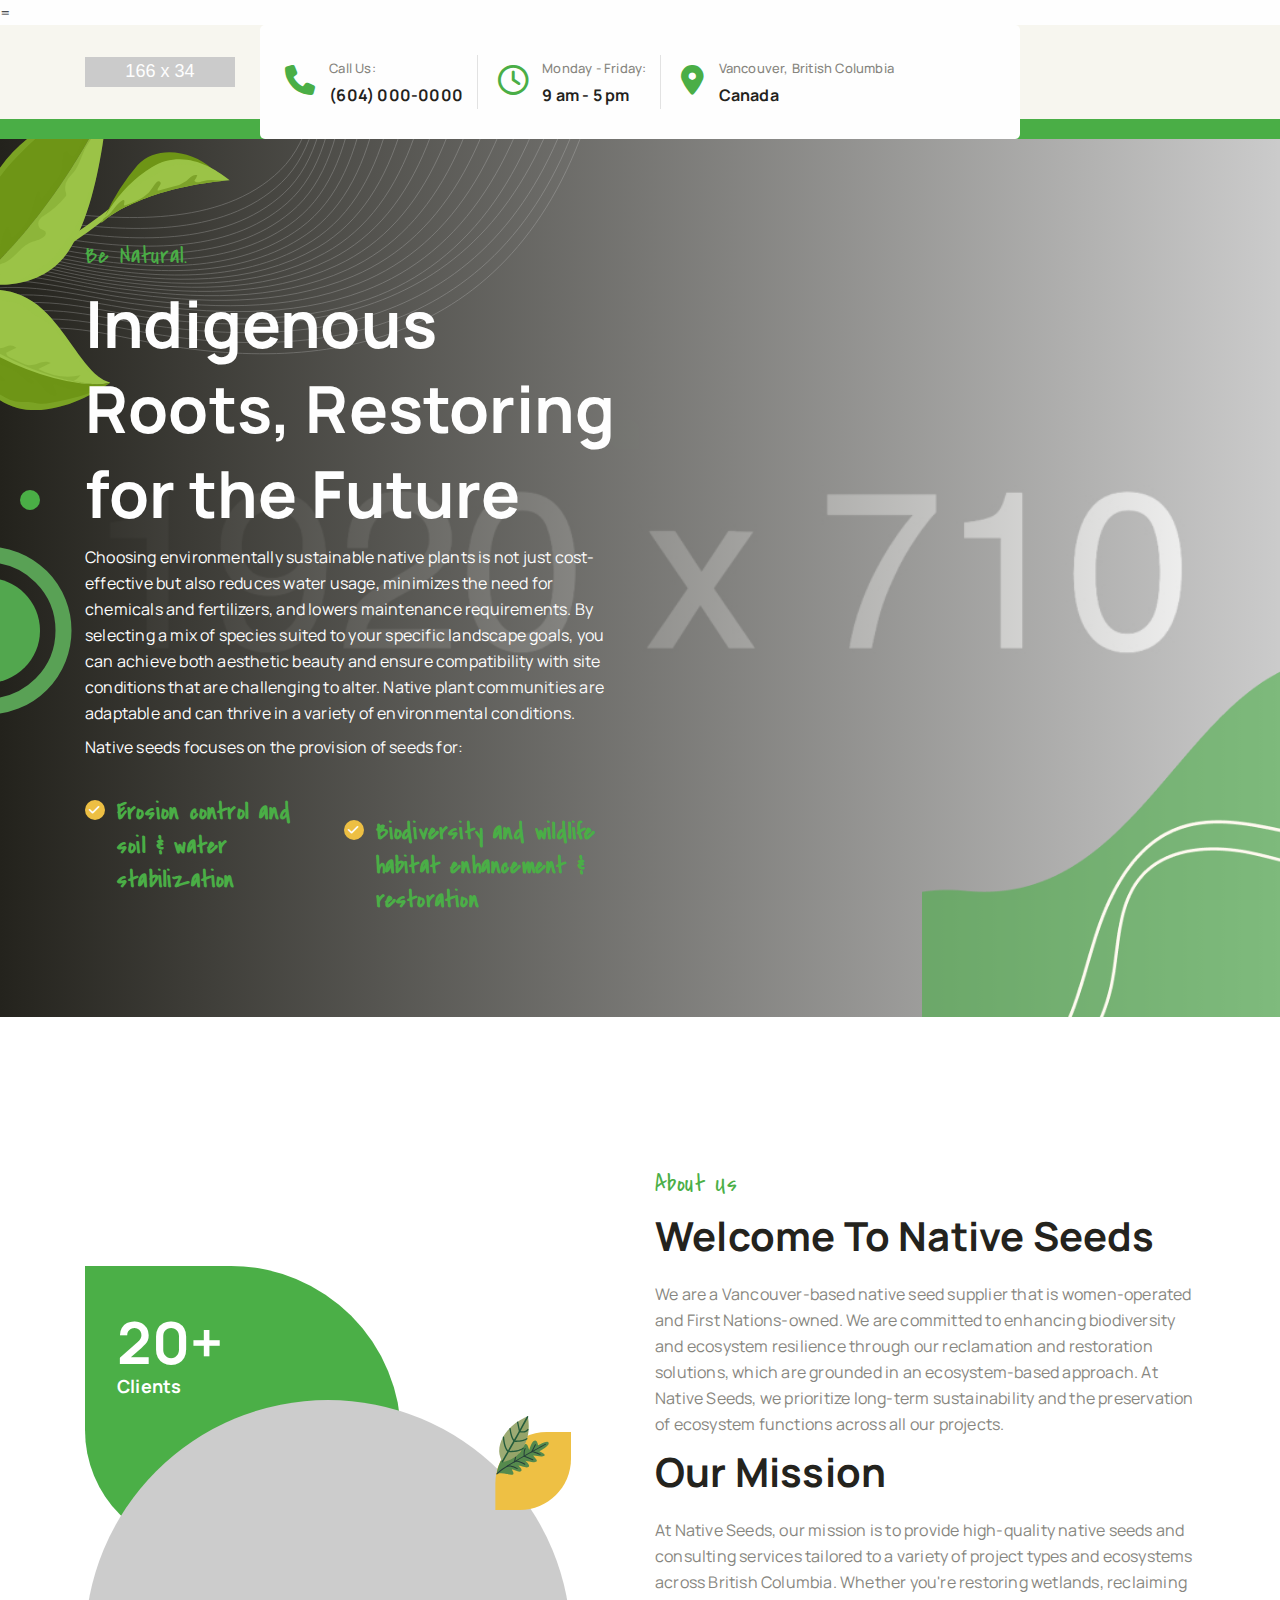
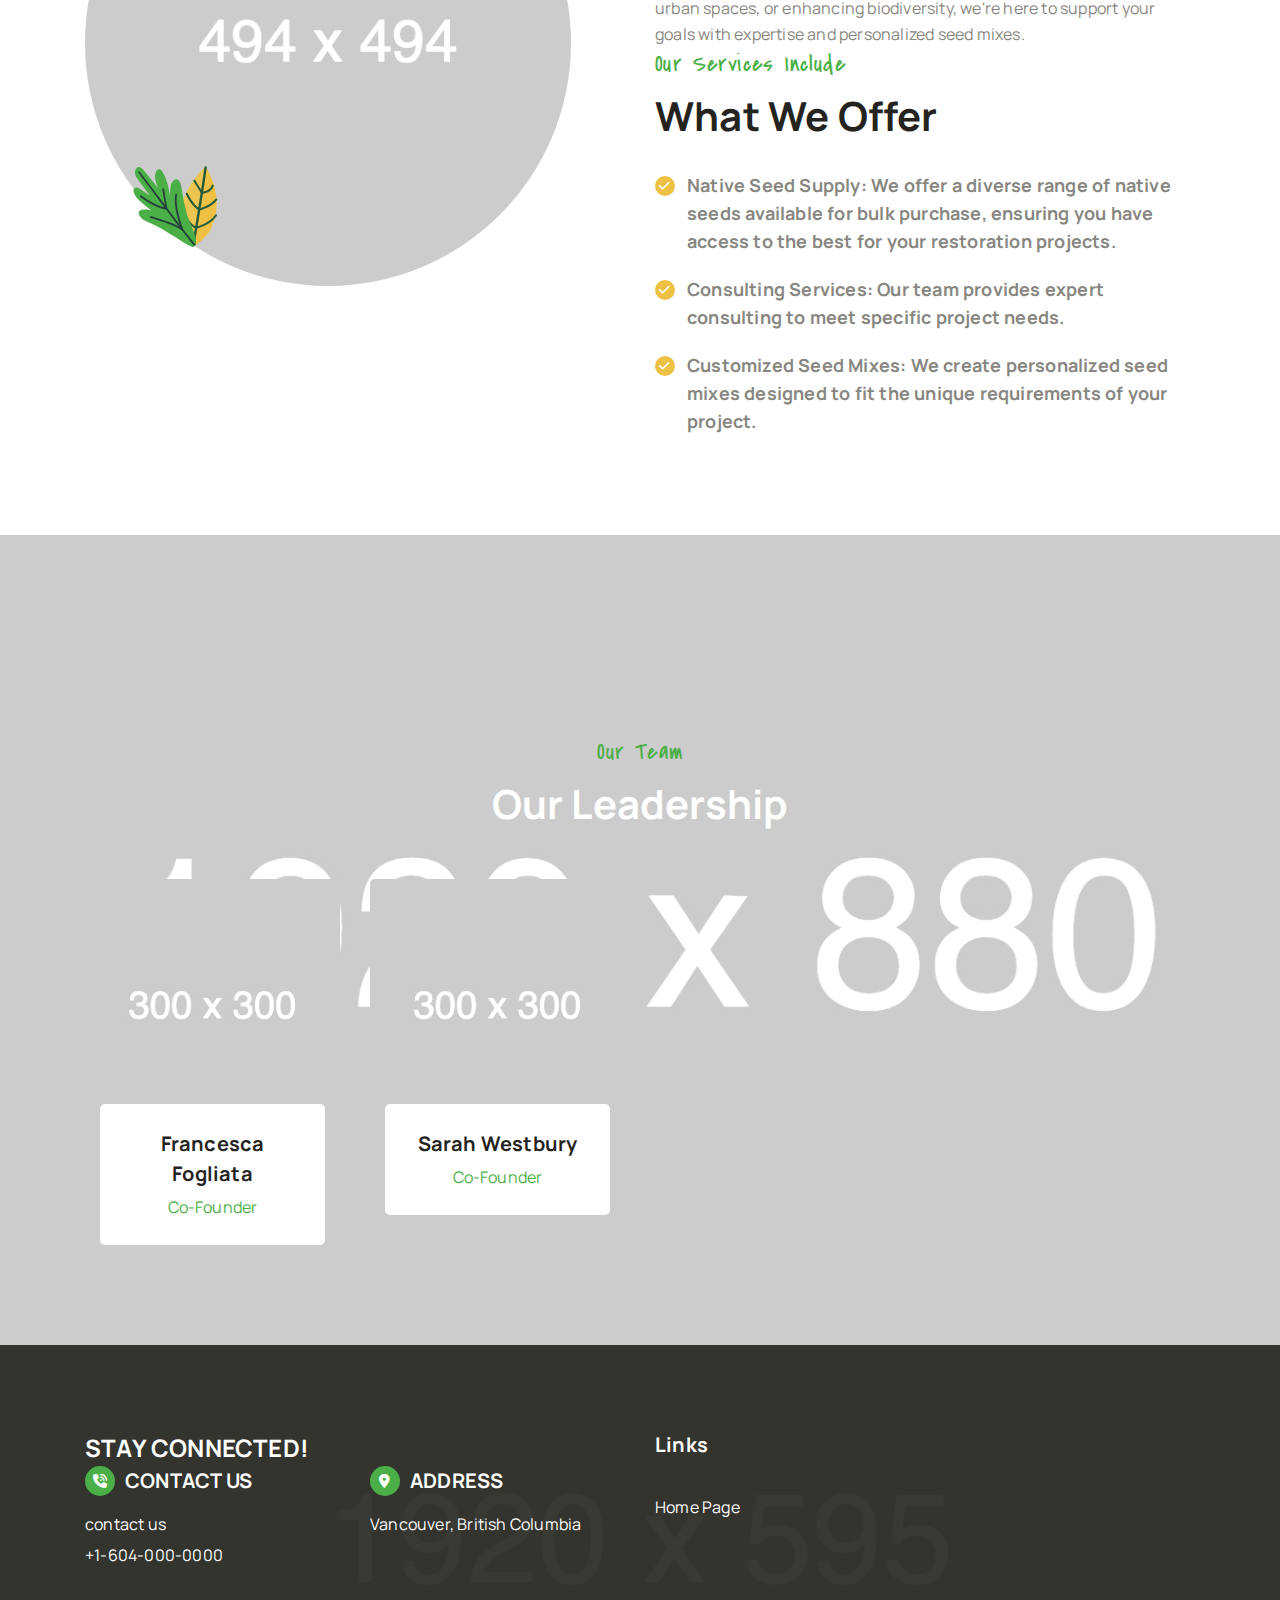
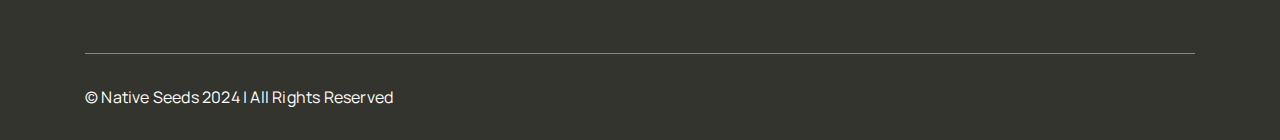
==== commit 6299c0be: "better" ====
--- a/index.html
+++ b/index.html
@@ -250,8 +250,9 @@
 
                                     <h2>Our Mission</h2>
                                     <p>At Native Seeds, our mission is to provide high-quality native seeds and consulting services tailored to a variety of project types and ecosystems across British Columbia. Whether you're restoring wetlands, reclaiming urban spaces, or enhancing biodiversity, we're here to support your goals with expertise and personalized seed mixes.</p>
+                                    
+                                    <h6>Our Services Include</h6>
                                     <h2>What we offer</h2>
-                                    <p>Our services include:</p>
                                 </div>
                                 <div class="about-items-list">
                                     <ul class="check-mark-list v1">
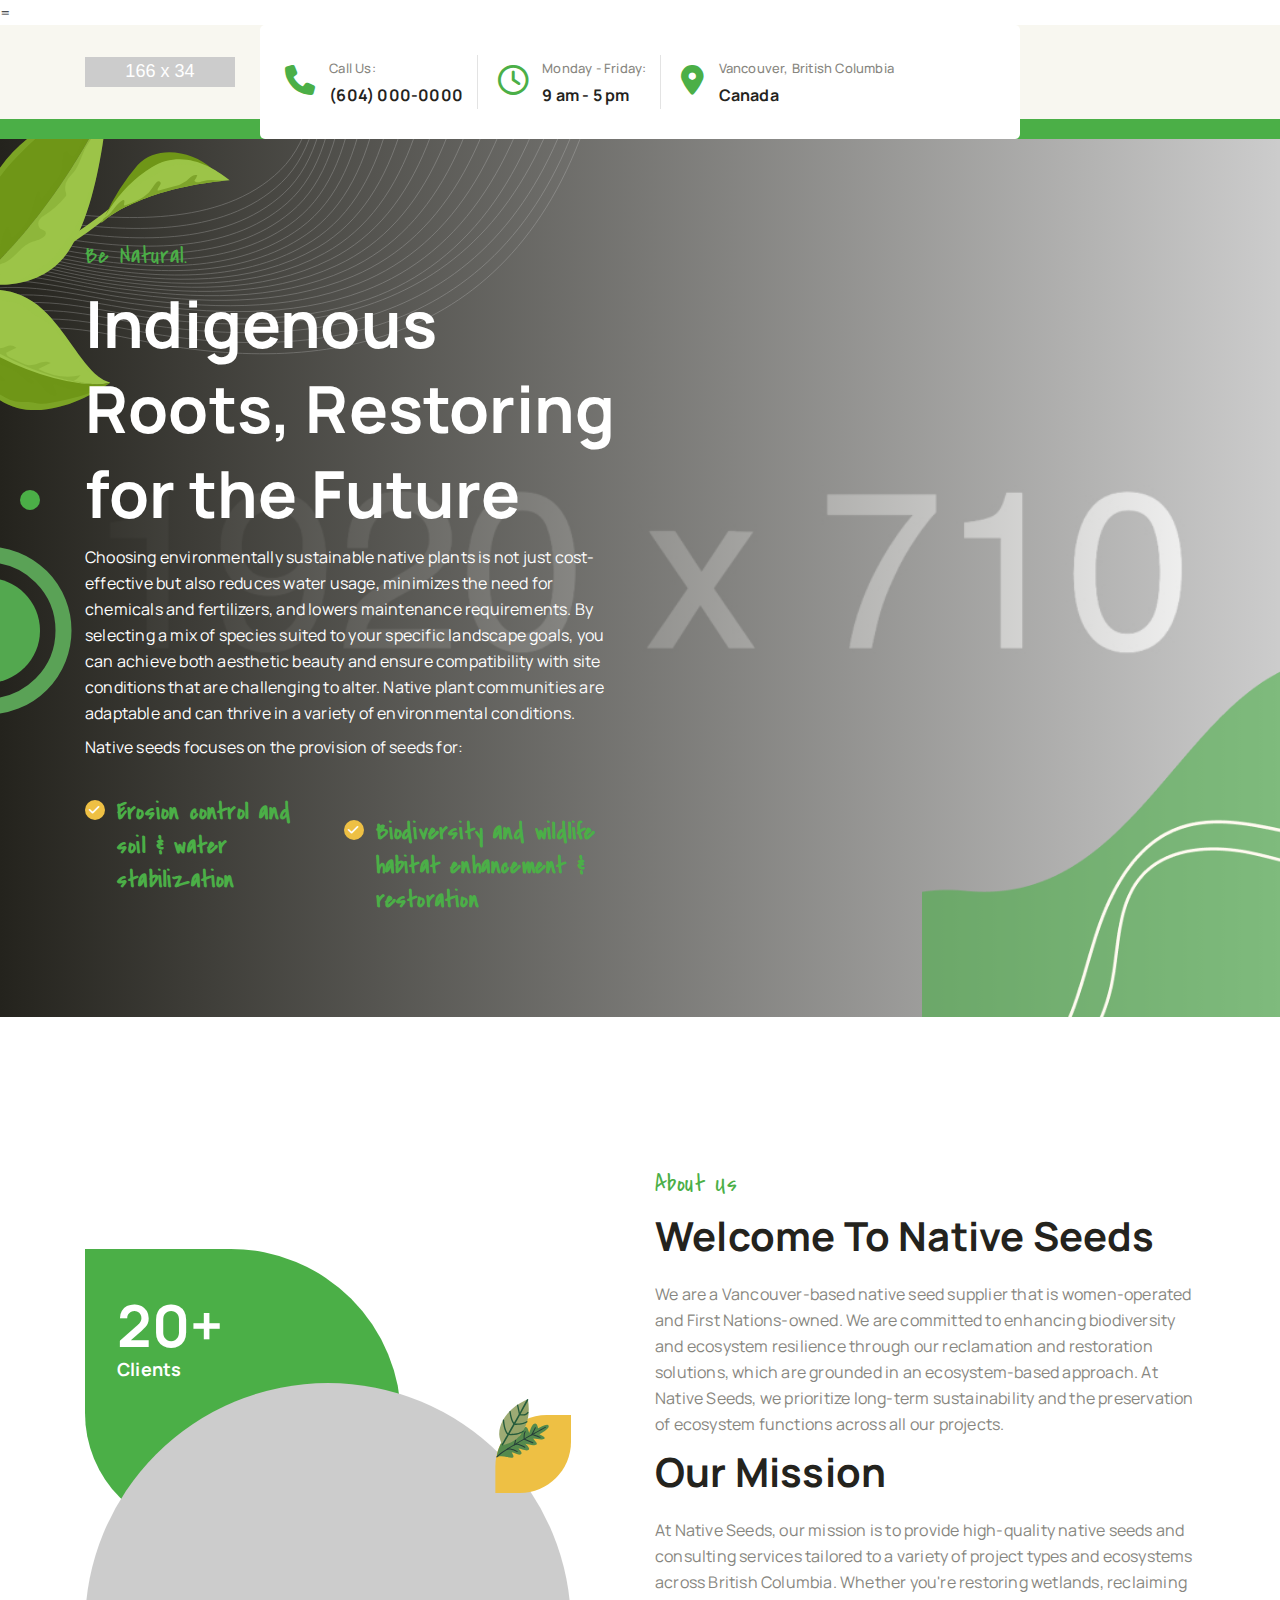
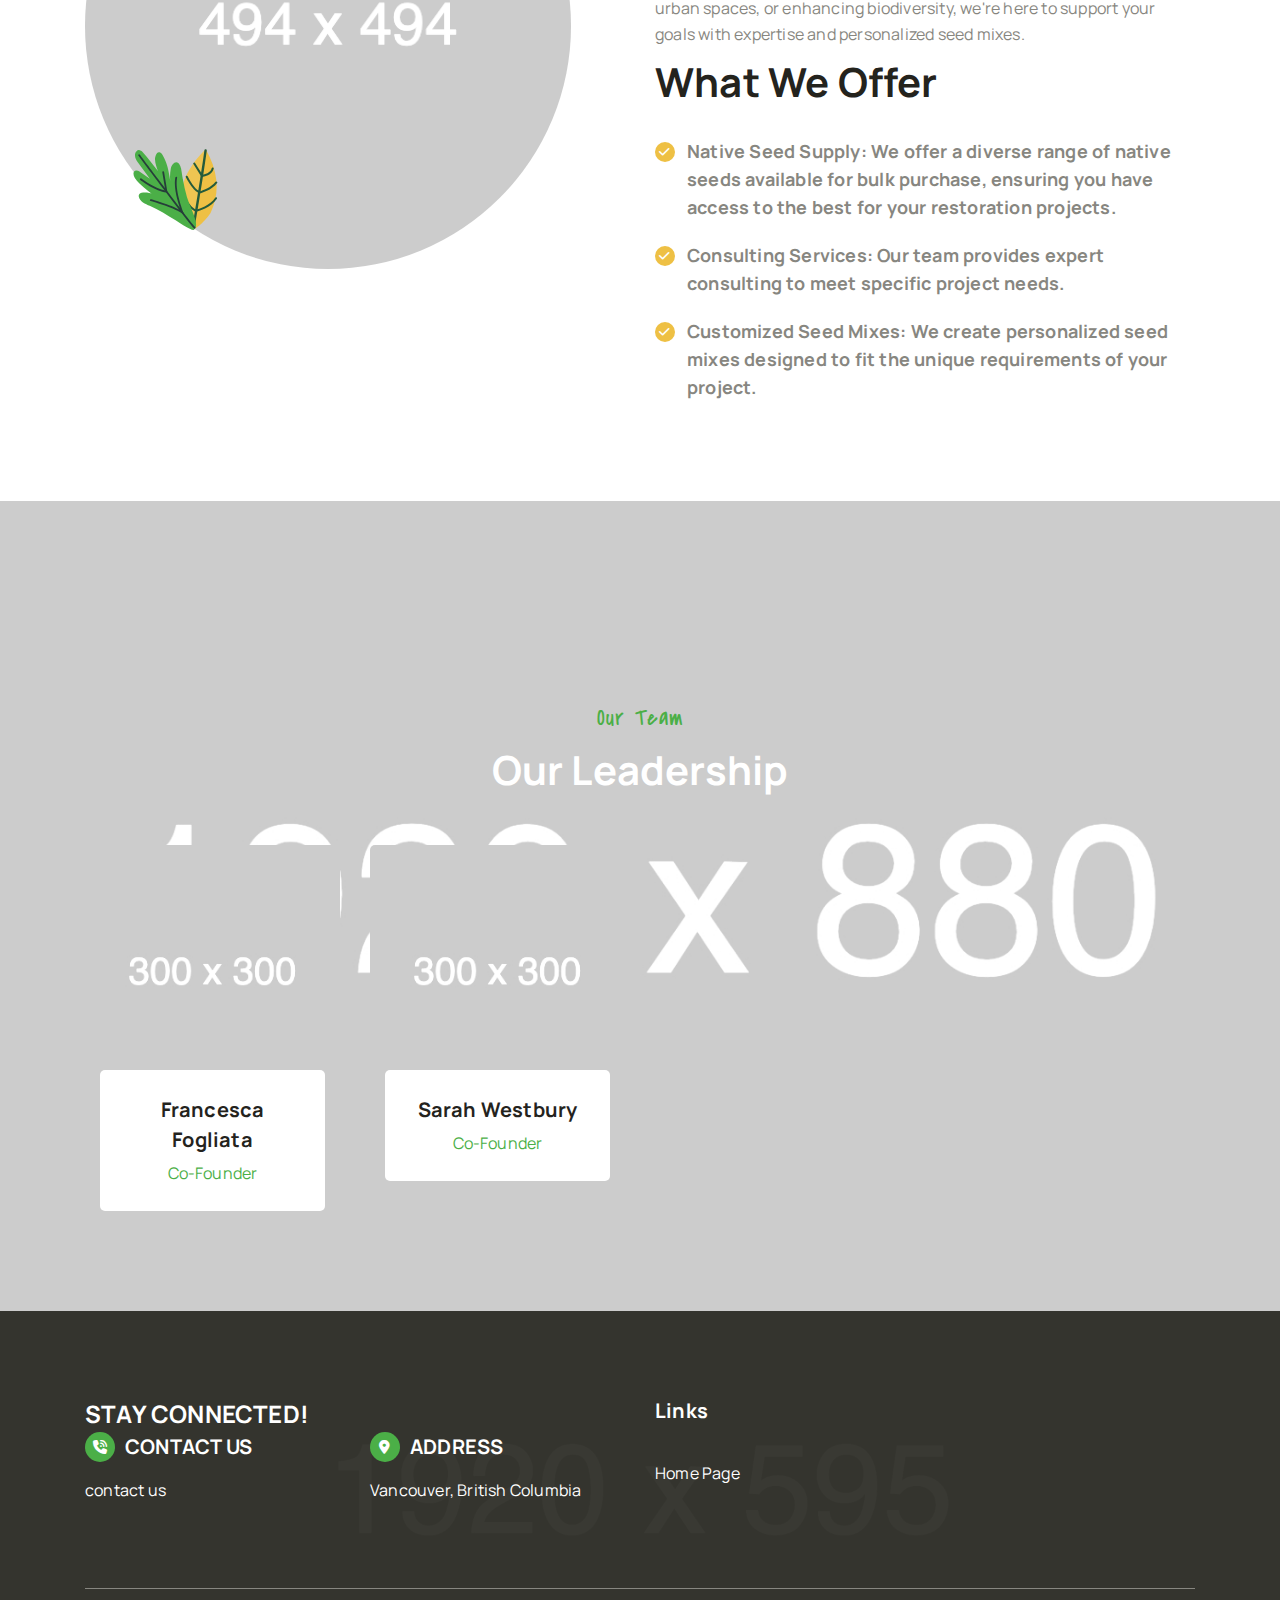
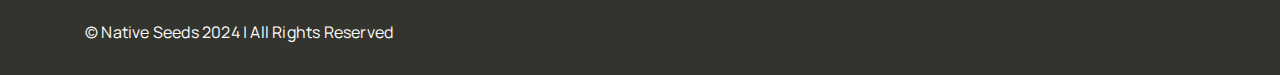
==== commit 28a5015c: "remove number" ====
--- a/index.html
+++ b/index.html
@@ -251,7 +251,6 @@
                                     <h2>Our Mission</h2>
                                     <p>At Native Seeds, our mission is to provide high-quality native seeds and consulting services tailored to a variety of project types and ecosystems across British Columbia. Whether you're restoring wetlands, reclaiming urban spaces, or enhancing biodiversity, we're here to support your goals with expertise and personalized seed mixes.</p>
                                     
-                                    <h6>Our Services Include</h6>
                                     <h2>What we offer</h2>
                                 </div>
                                 <div class="about-items-list">
@@ -887,11 +886,11 @@
                                         </div>
                                         <ul class="text-info">
                                             <li>
-                                                <p><a href="mailto:sarah@native-seeds.ca;francesca@native-seeds.ca">contact us</a></p>
+                                                <p><a href="mailto:info@native-seeds.ca">contact us</a></p>
                                             </li>
-                                            <li>
+                                            <!-- <li>
                                                 <p><a href="tel:6040000000">+1-604-000-0000</a></p>
-                                            </li>
+                                            </li> -->
                                         </ul>
                                     </li>
                                     <li>
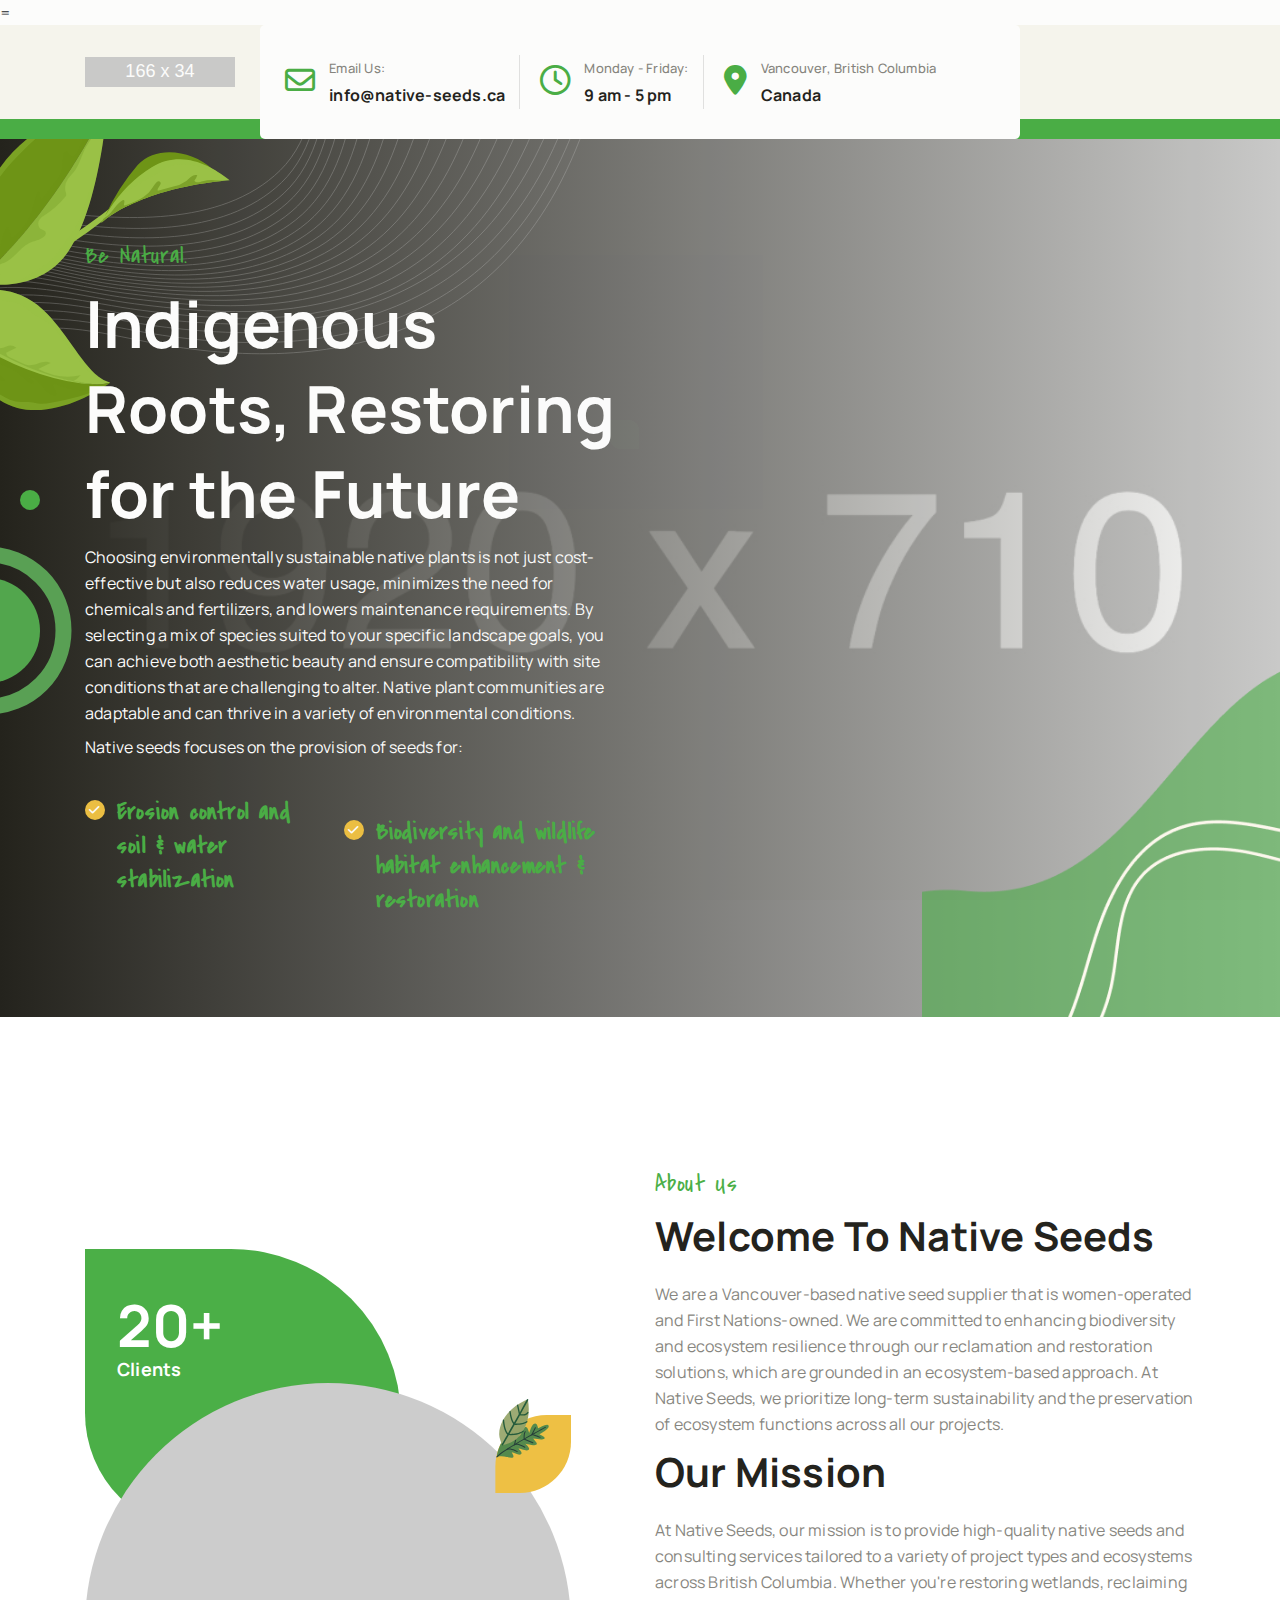
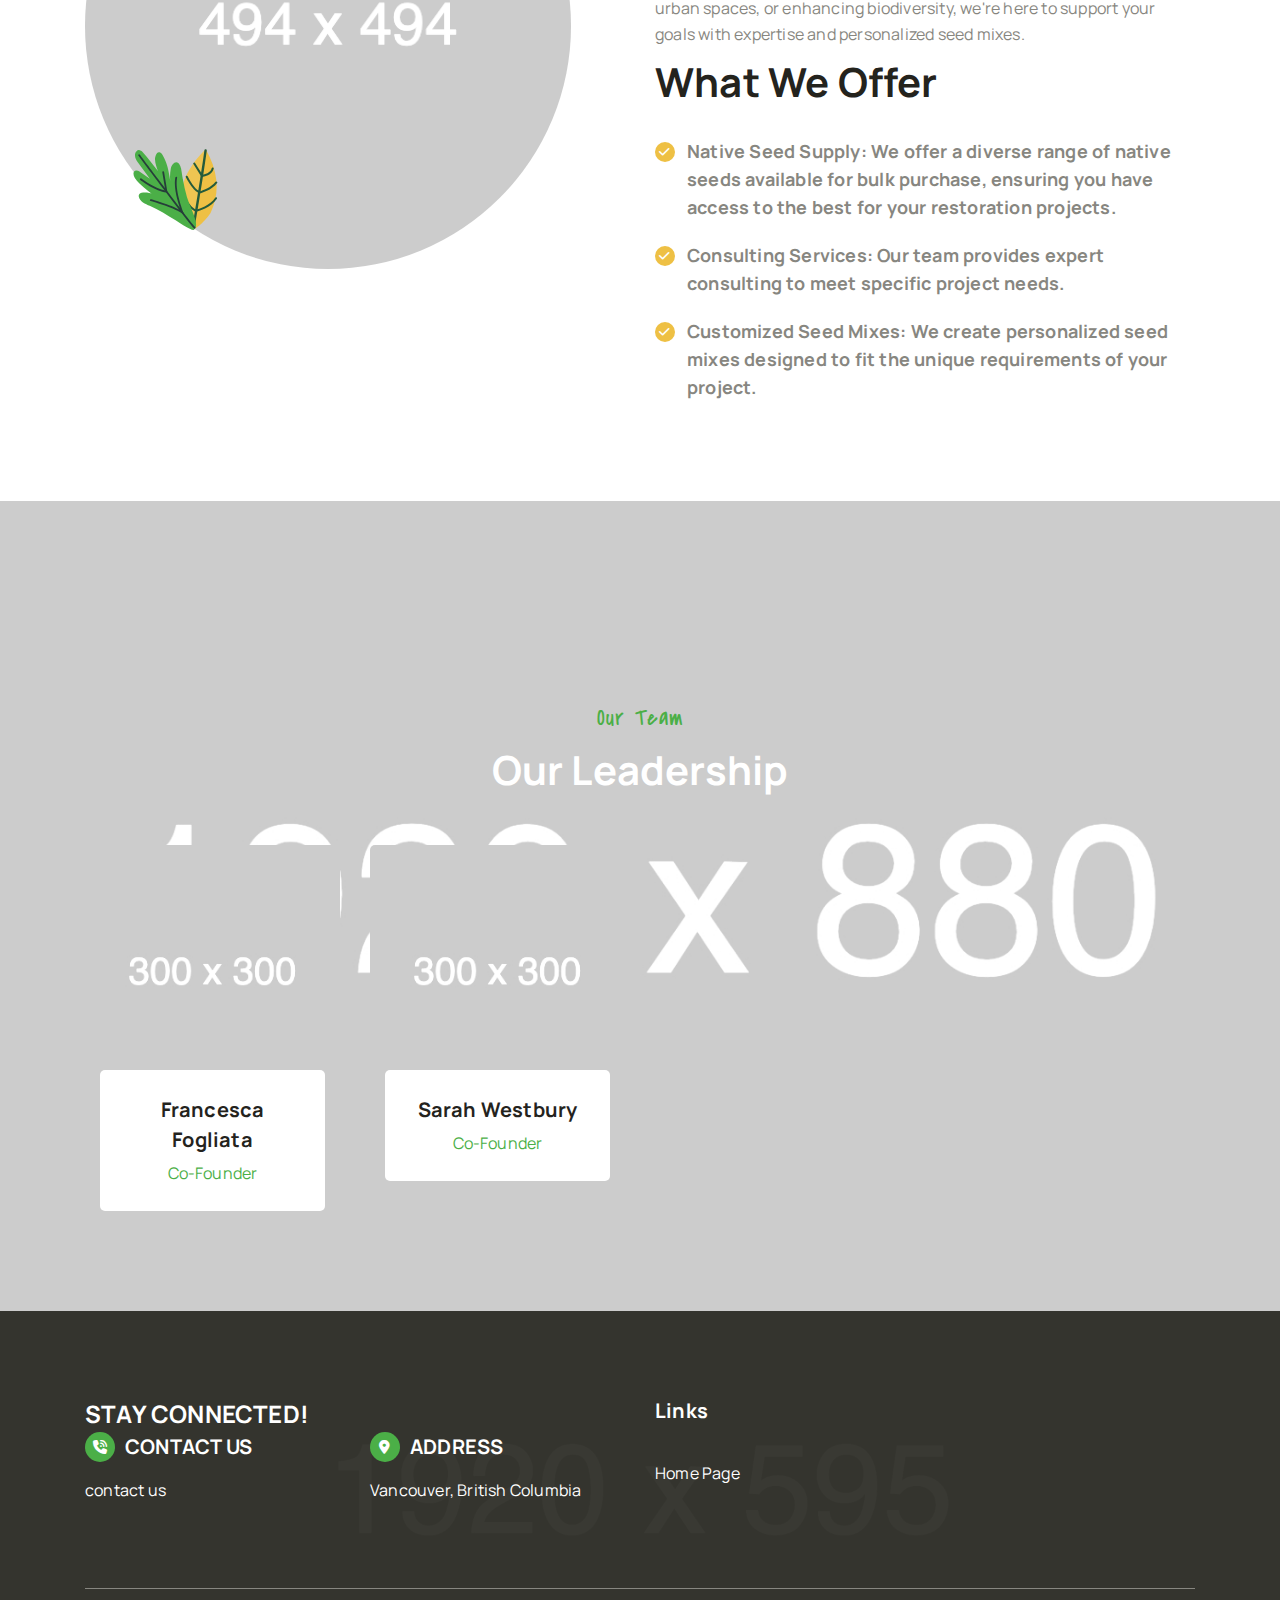
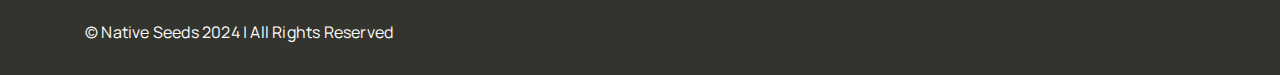
==== commit 69ad3b1e: "try this" ====
--- a/index.html
+++ b/index.html
@@ -75,11 +75,11 @@
                                     <ul>
                                         <li>
                                             <div class="info-icon">
-                                                <span class="my-icon icon-phone"></span>
+                                                <span class="my-icon icon-envelope"></span>
                                             </div>
                                             <div class="info-text">
-                                                <p>Call Us:</p>
-                                                <h6><a href="tel:6040000000">(604) 000-0000</a></h6>
+                                                <p>Email Us:</p>
+                                                <h6><a href="mailto:info@native-seeds.ca">info@native-seeds.ca</a></h6>
                                             </div>
                                         </li>
                                         <li>
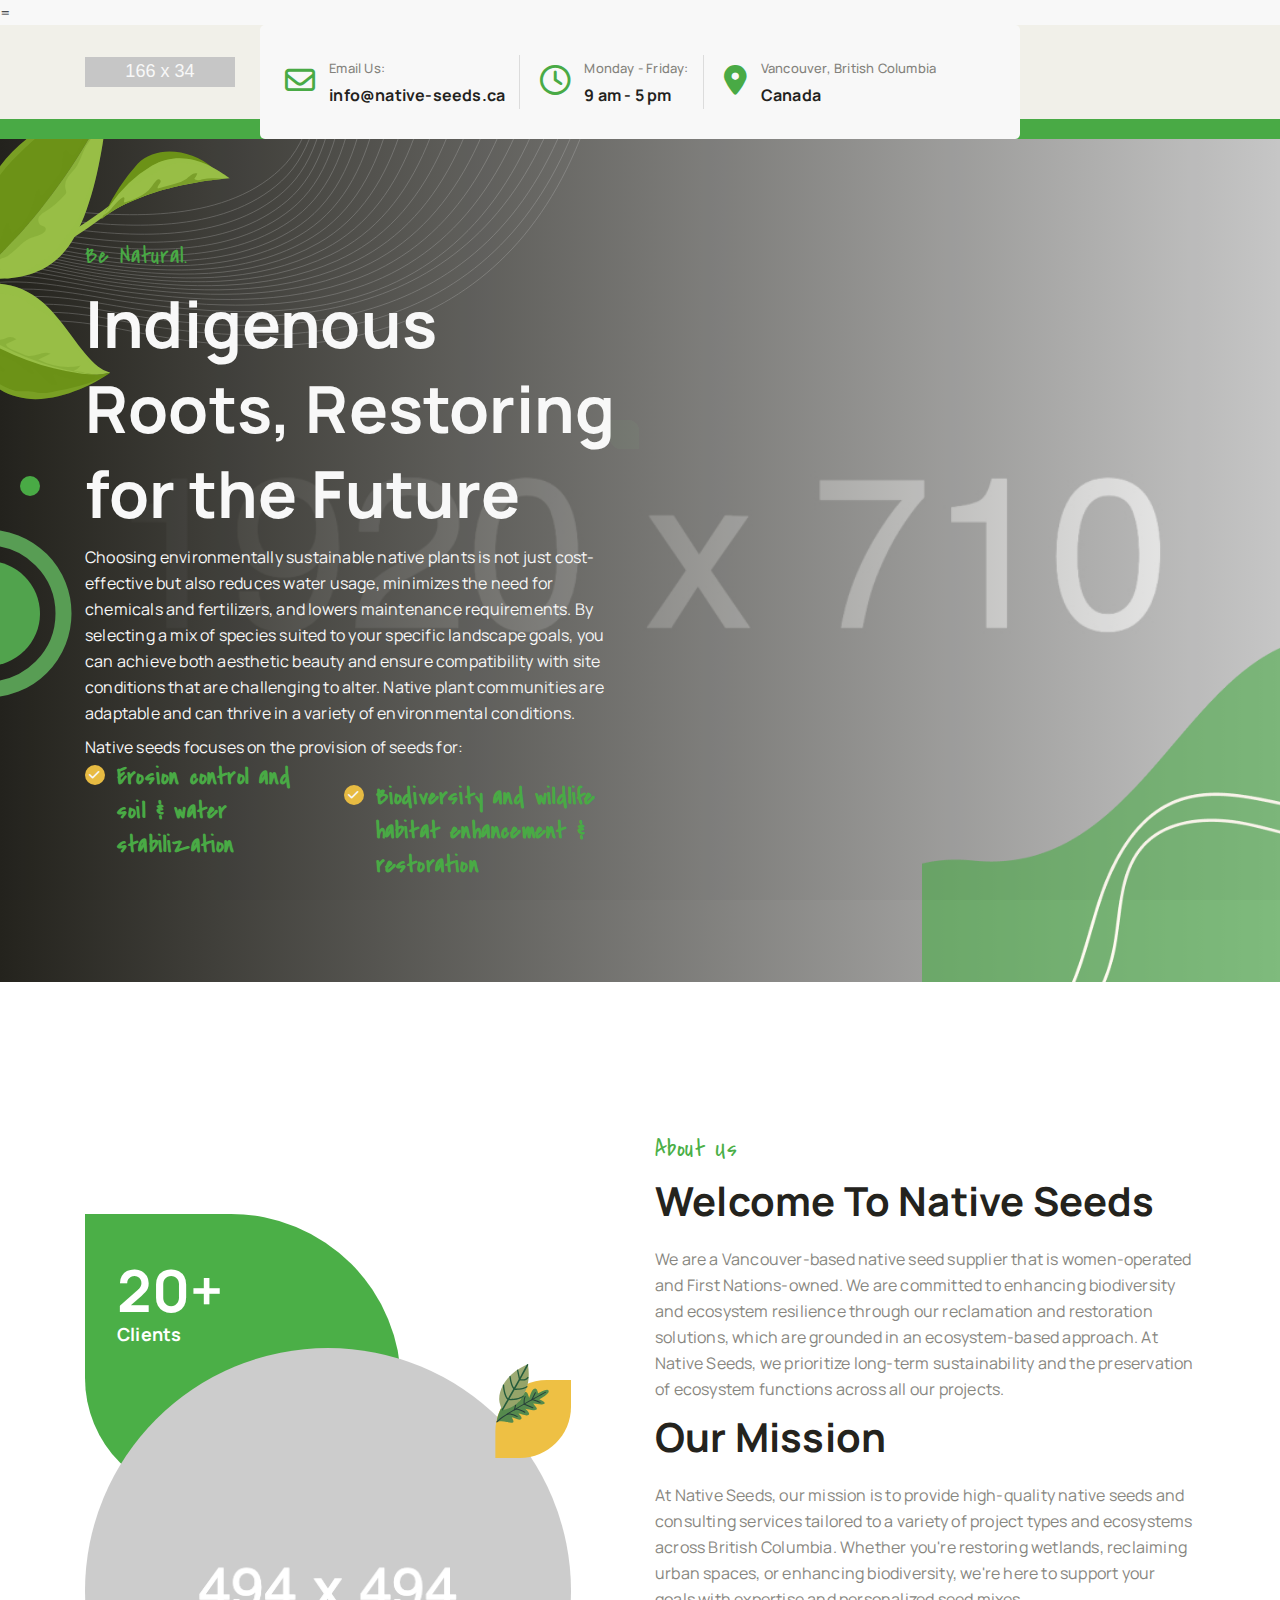
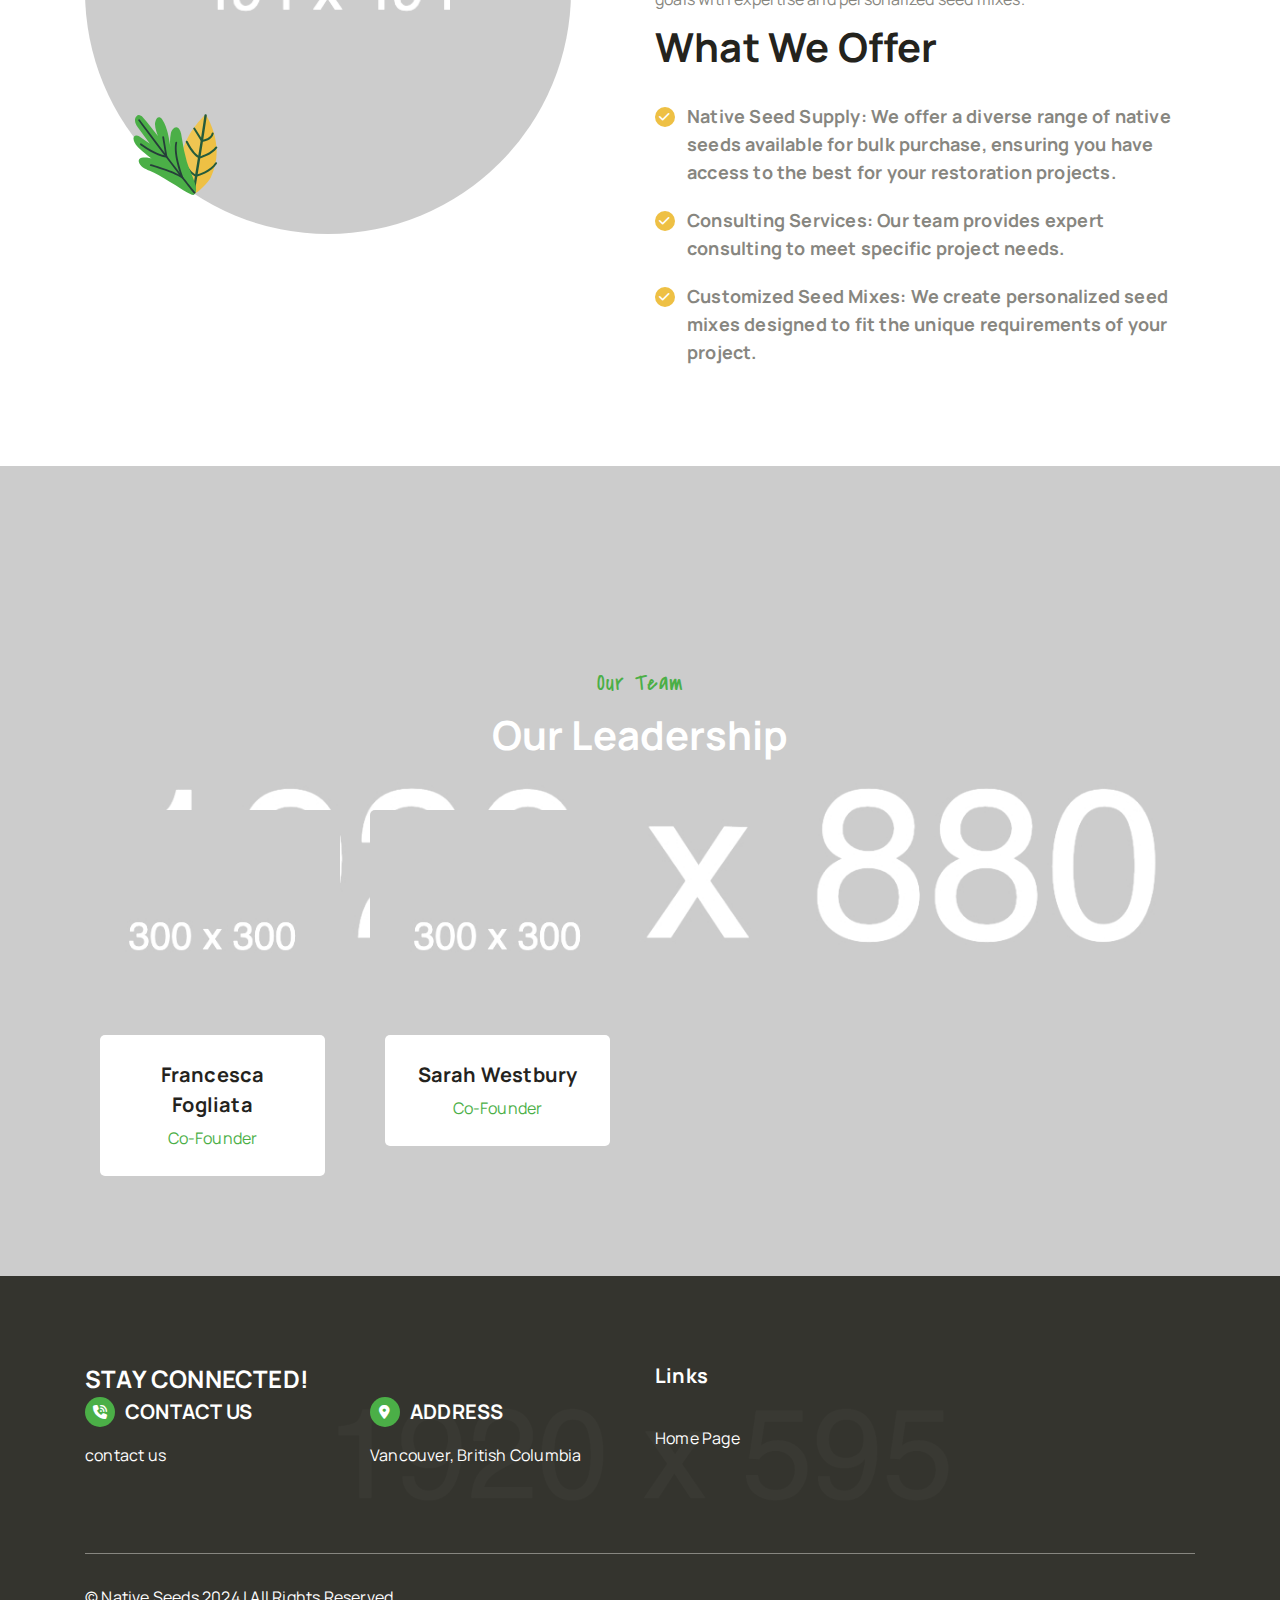
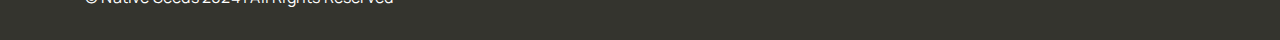
==== commit 6abcc1f6: "make better" ====
--- a/index.html
+++ b/index.html
@@ -194,6 +194,7 @@
                                 <h2>Indigenous Roots, Restoring for the Future</h2>
                                 <p>Choosing environmentally sustainable native plants is not just cost-effective but also reduces water usage, minimizes the need for chemicals and fertilizers, and lowers maintenance requirements. By selecting a mix of species suited to your specific landscape goals, you can achieve both aesthetic beauty and ensure compatibility with site conditions that are challenging to alter. Native plant communities are adaptable and can thrive in a variety of environmental conditions.</p>
                                 <p>Native seeds focuses on the provision of seeds for:</p>
+                                <div class="about-items-list">
                                 <ul class="check-mark-list v1">
                                     <li>
                                         <span class="my-icon icon-check"></span>
@@ -213,6 +214,7 @@
                                         </button>
                                     </li>
                                 </ul> -->
+                                </div>
                             </div>
                         </div>
                     </div>
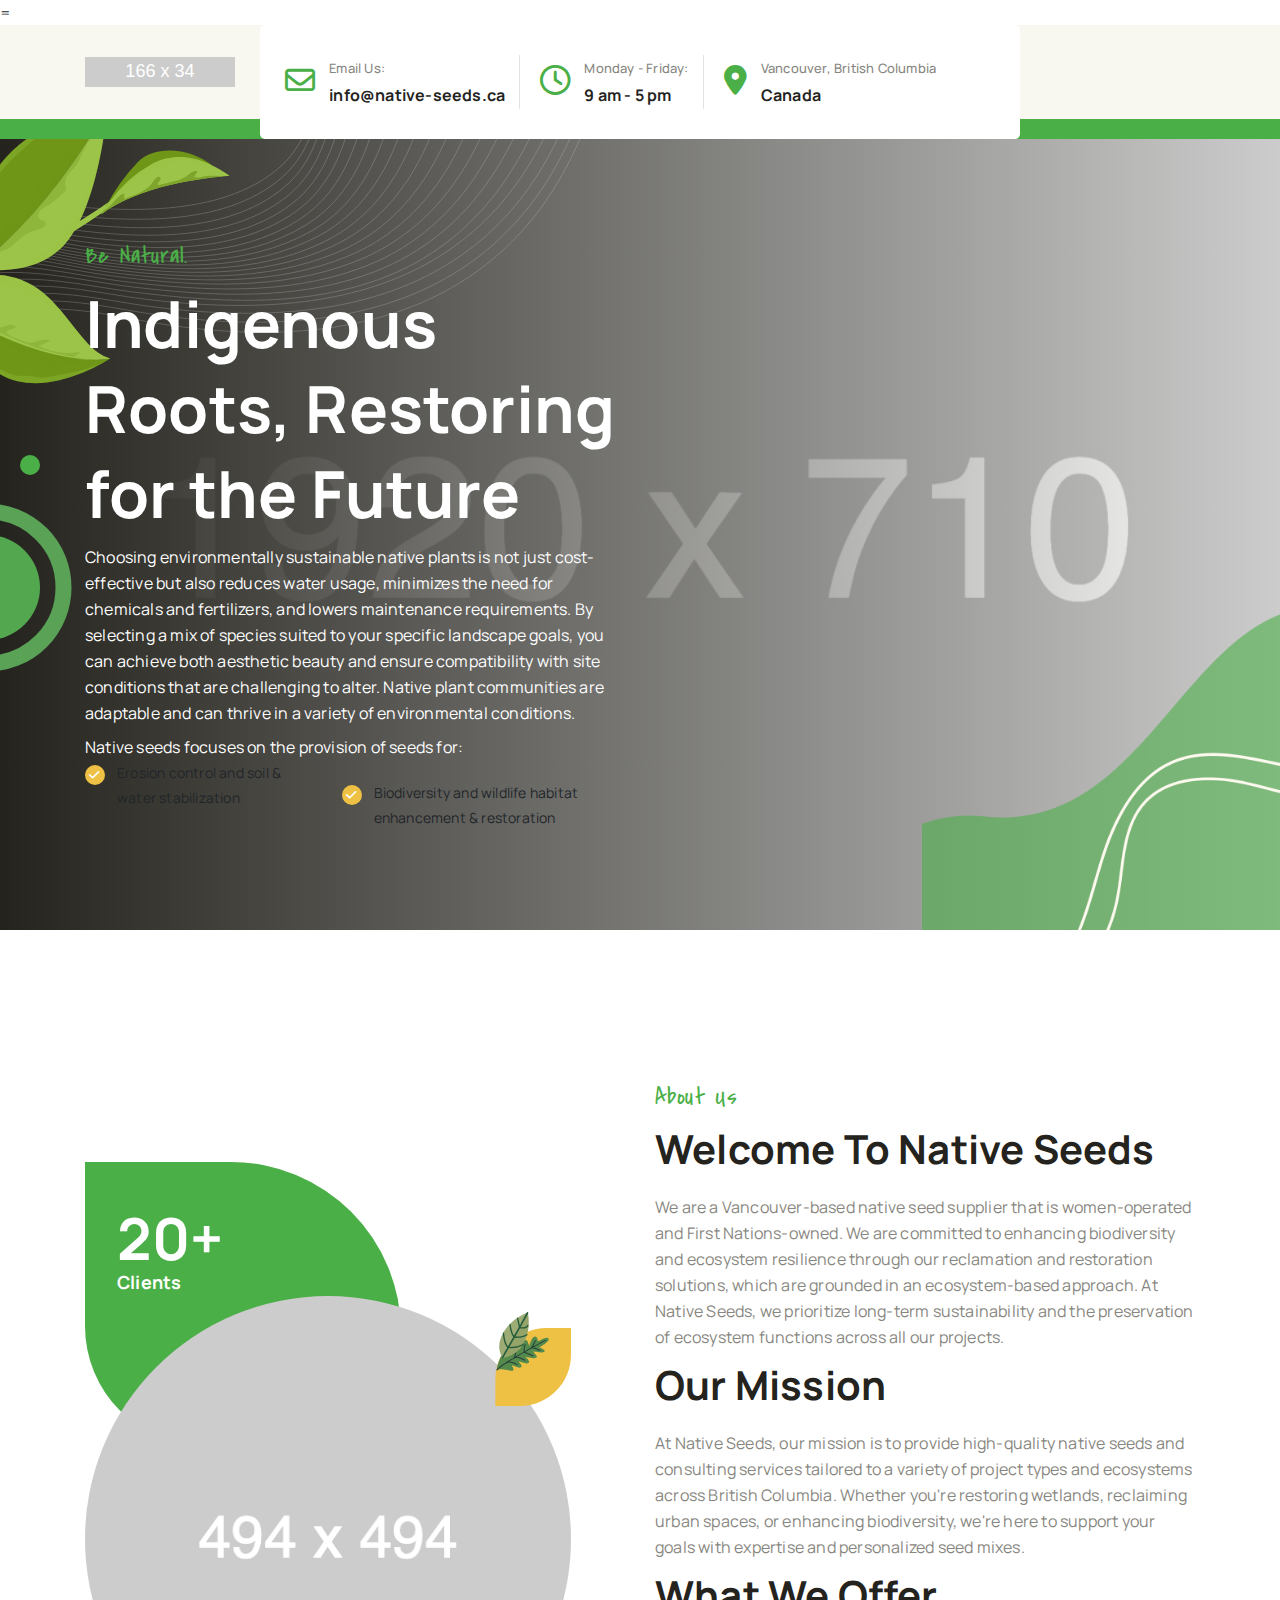
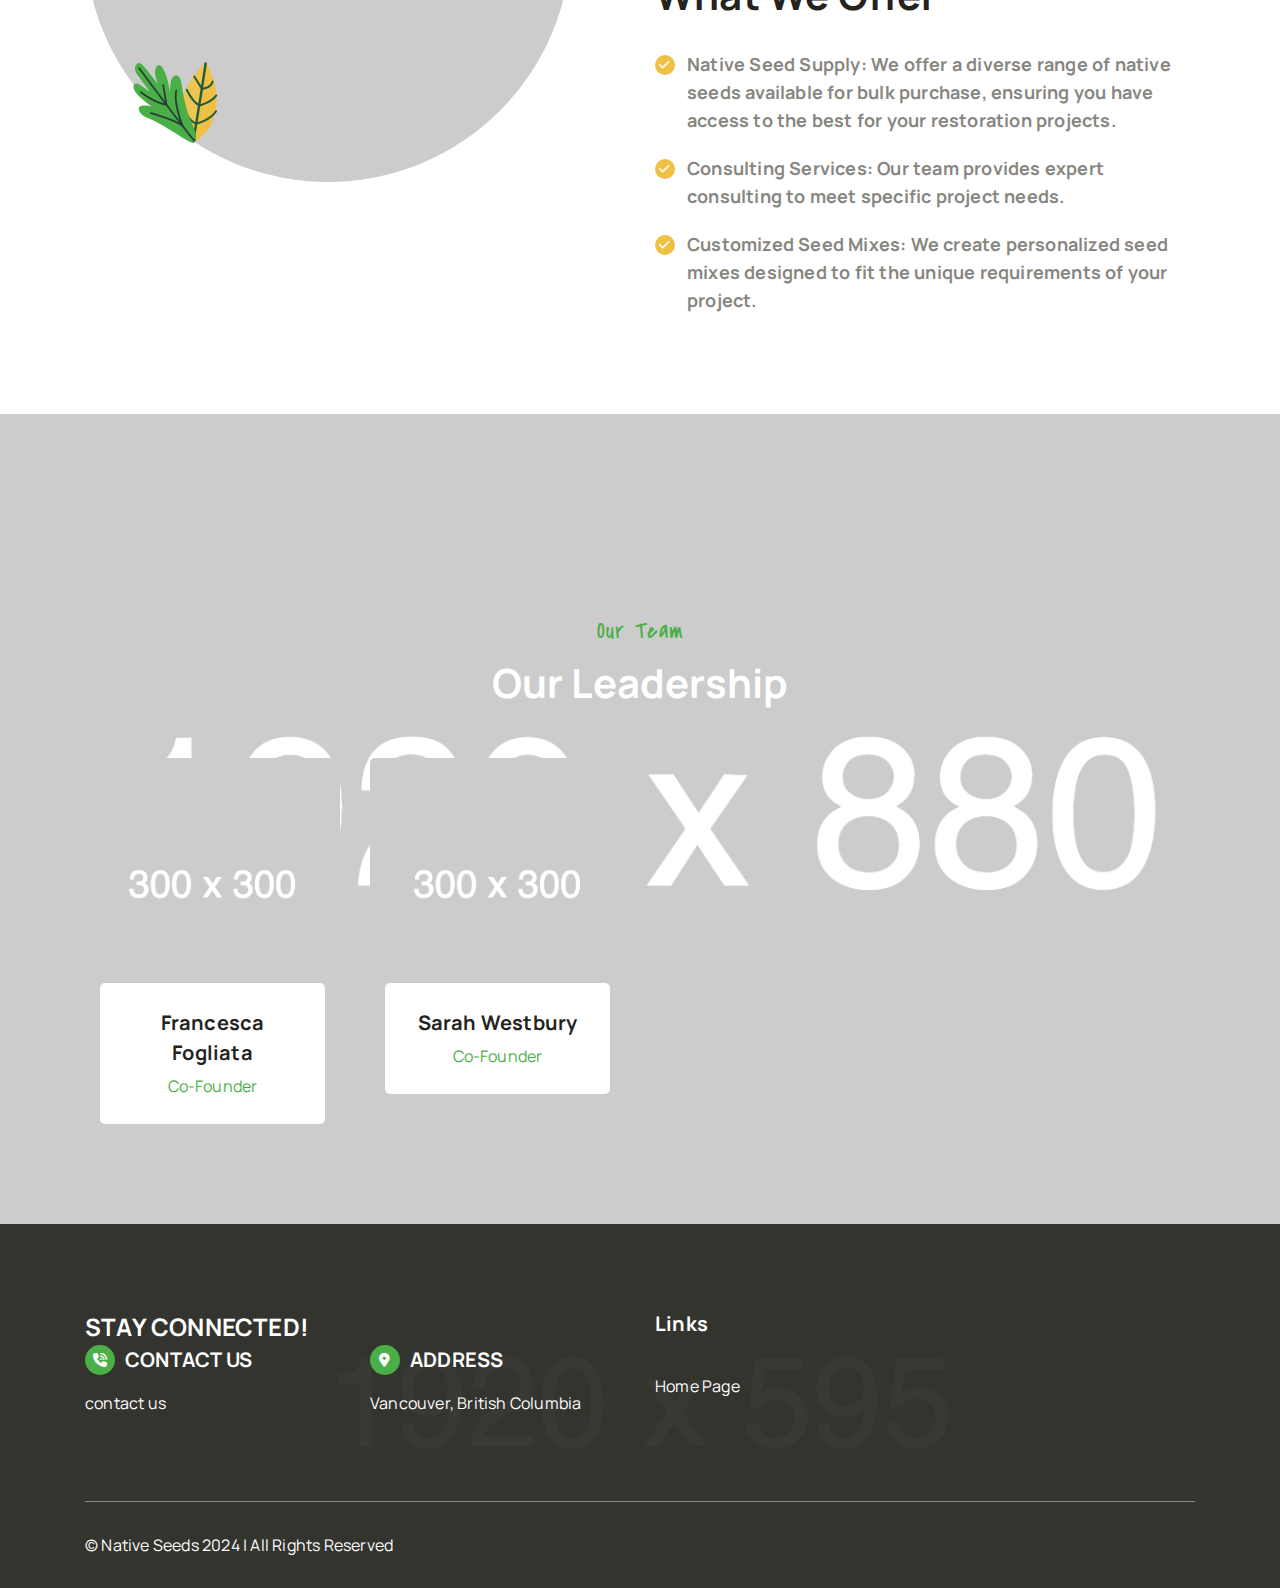
==== commit 786dd5cf: "I am designeer" ====
--- a/index.html
+++ b/index.html
@@ -198,11 +198,11 @@
                                 <ul class="check-mark-list v1">
                                     <li>
                                         <span class="my-icon icon-check"></span>
-                                        <h6>Erosion control and soil & water stabilization</h6>
+                                        Erosion control and soil & water stabilization
                                     </li>
                                     <li>
                                         <span class="my-icon icon-check"></span>
-                                        <h6>Biodiversity and wildlife habitat enhancement & restoration</h6>
+                                        Biodiversity and wildlife habitat enhancement & restoration
                                     </li>
                                 </ul>
                                 <!-- <ul>
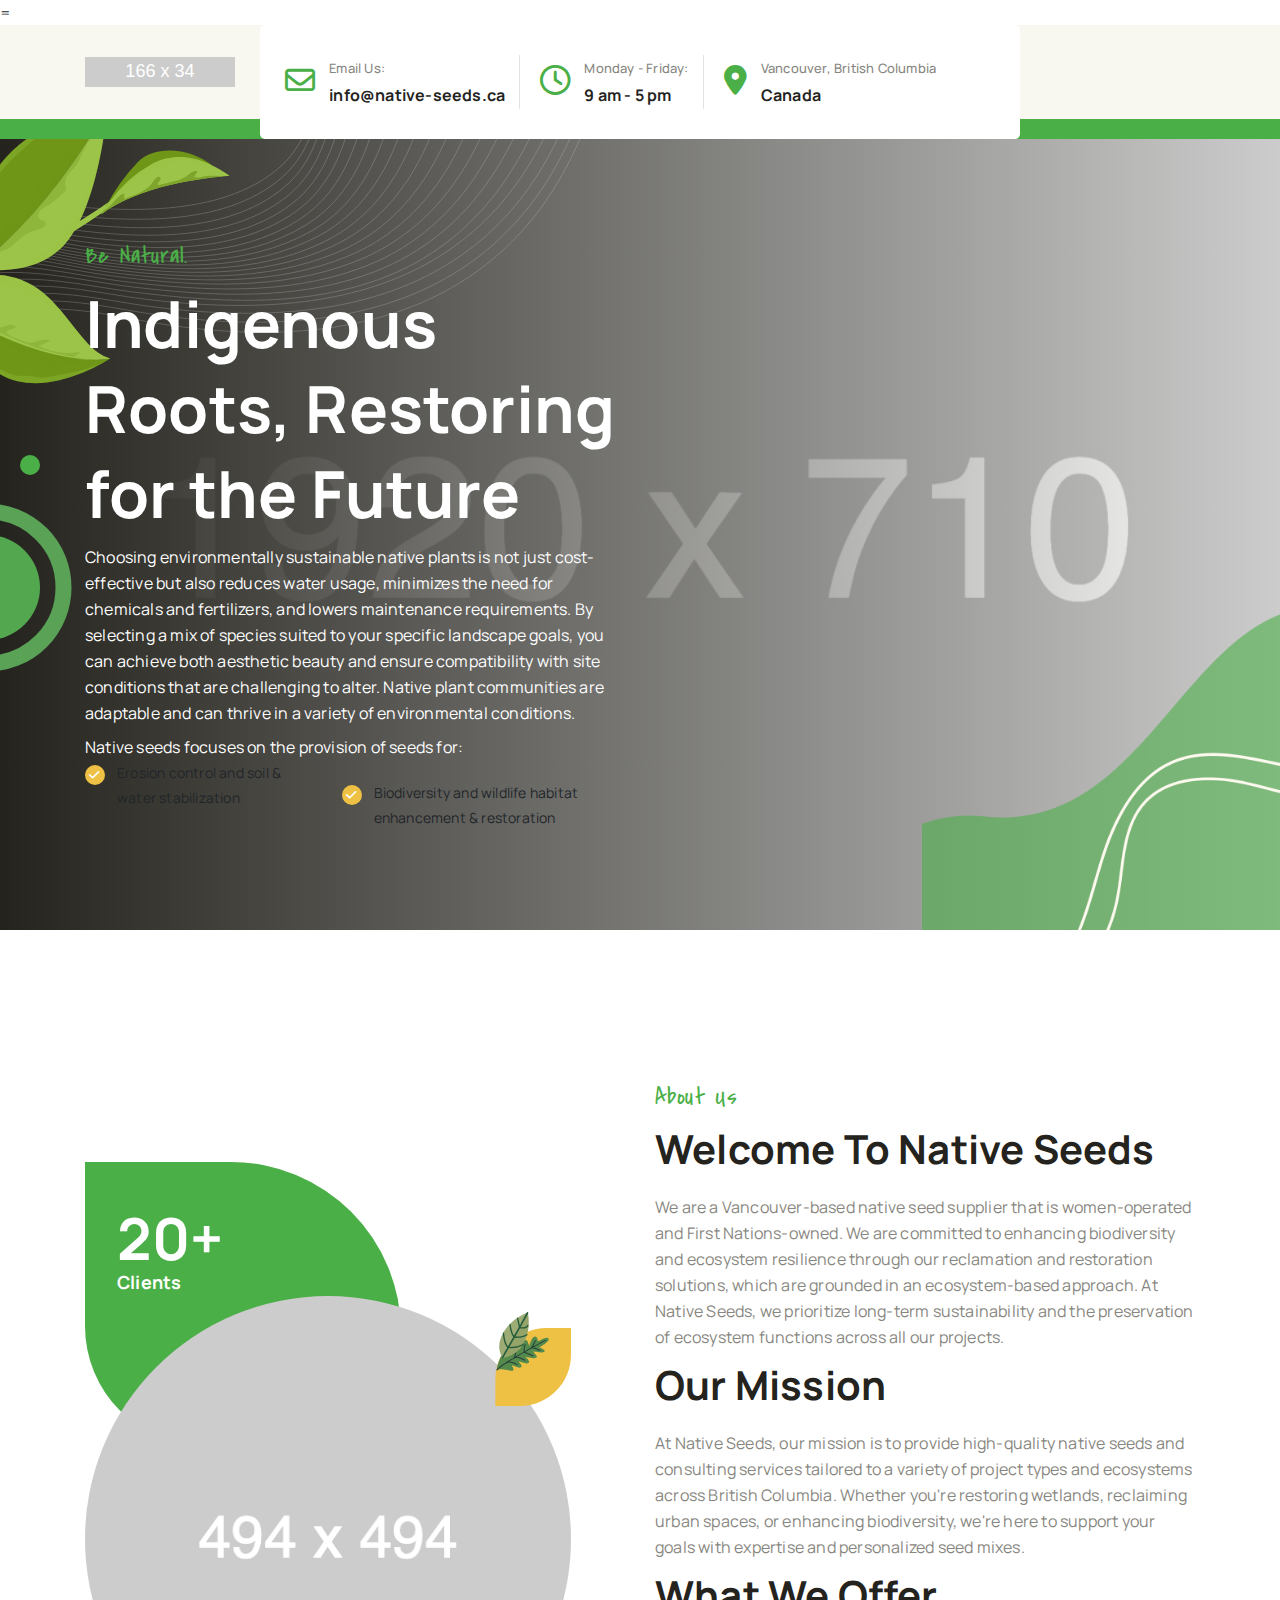
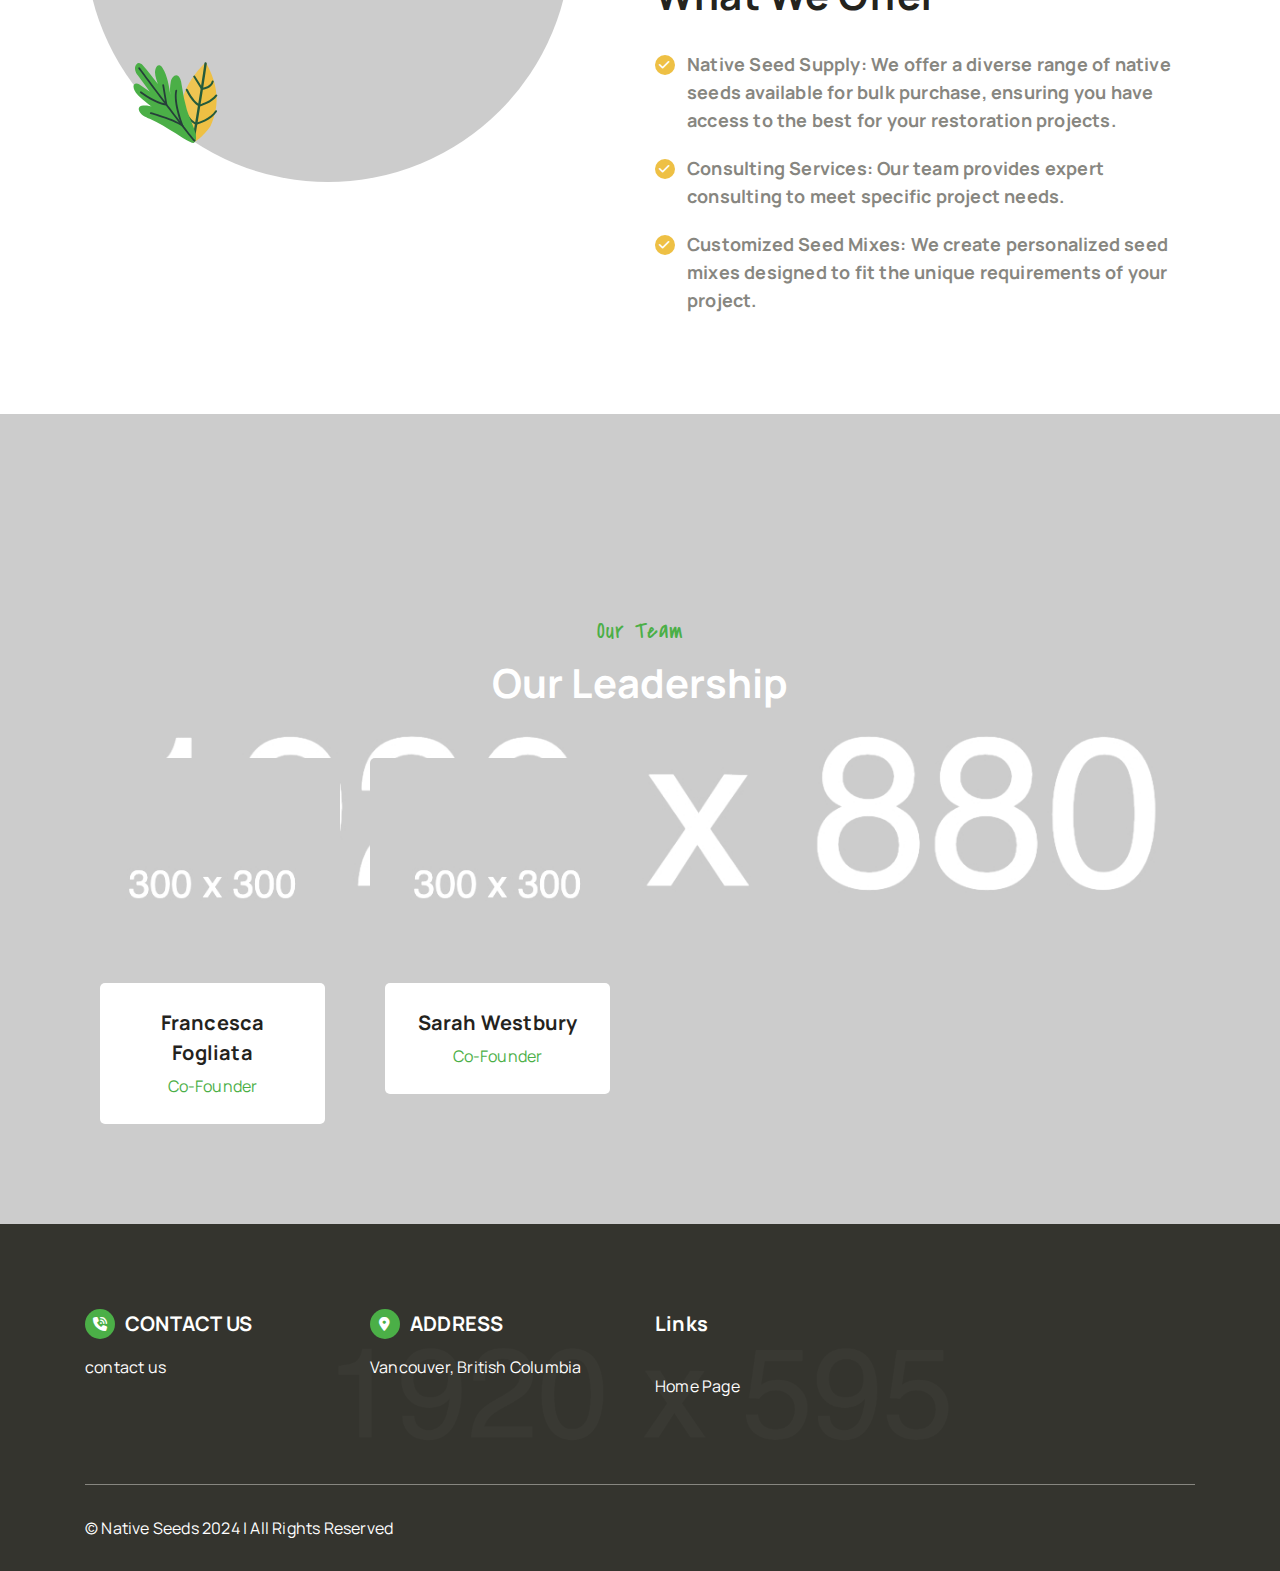
==== commit ad9c6e19: "cta" ====
--- a/index.html
+++ b/index.html
@@ -873,8 +873,8 @@
                     <div class="row">
                         <div class="col-lg-5 col-xl-6">
                             <div class="footer__widget">
-                                <h4>STAY CONNECTED!</h4>
-                                <!-- <div class="subscriber">
+                                <!-- <h4>STAY CONNECTED!</h4>
+                                <div class="subscriber">
                                     <form action="#" class="sent-email">
                                         <input type="email" placeholder="Your e-mail address">
                                         <button class="btn-anime v1" type="submit">SUBSCRIBE NOW</button>
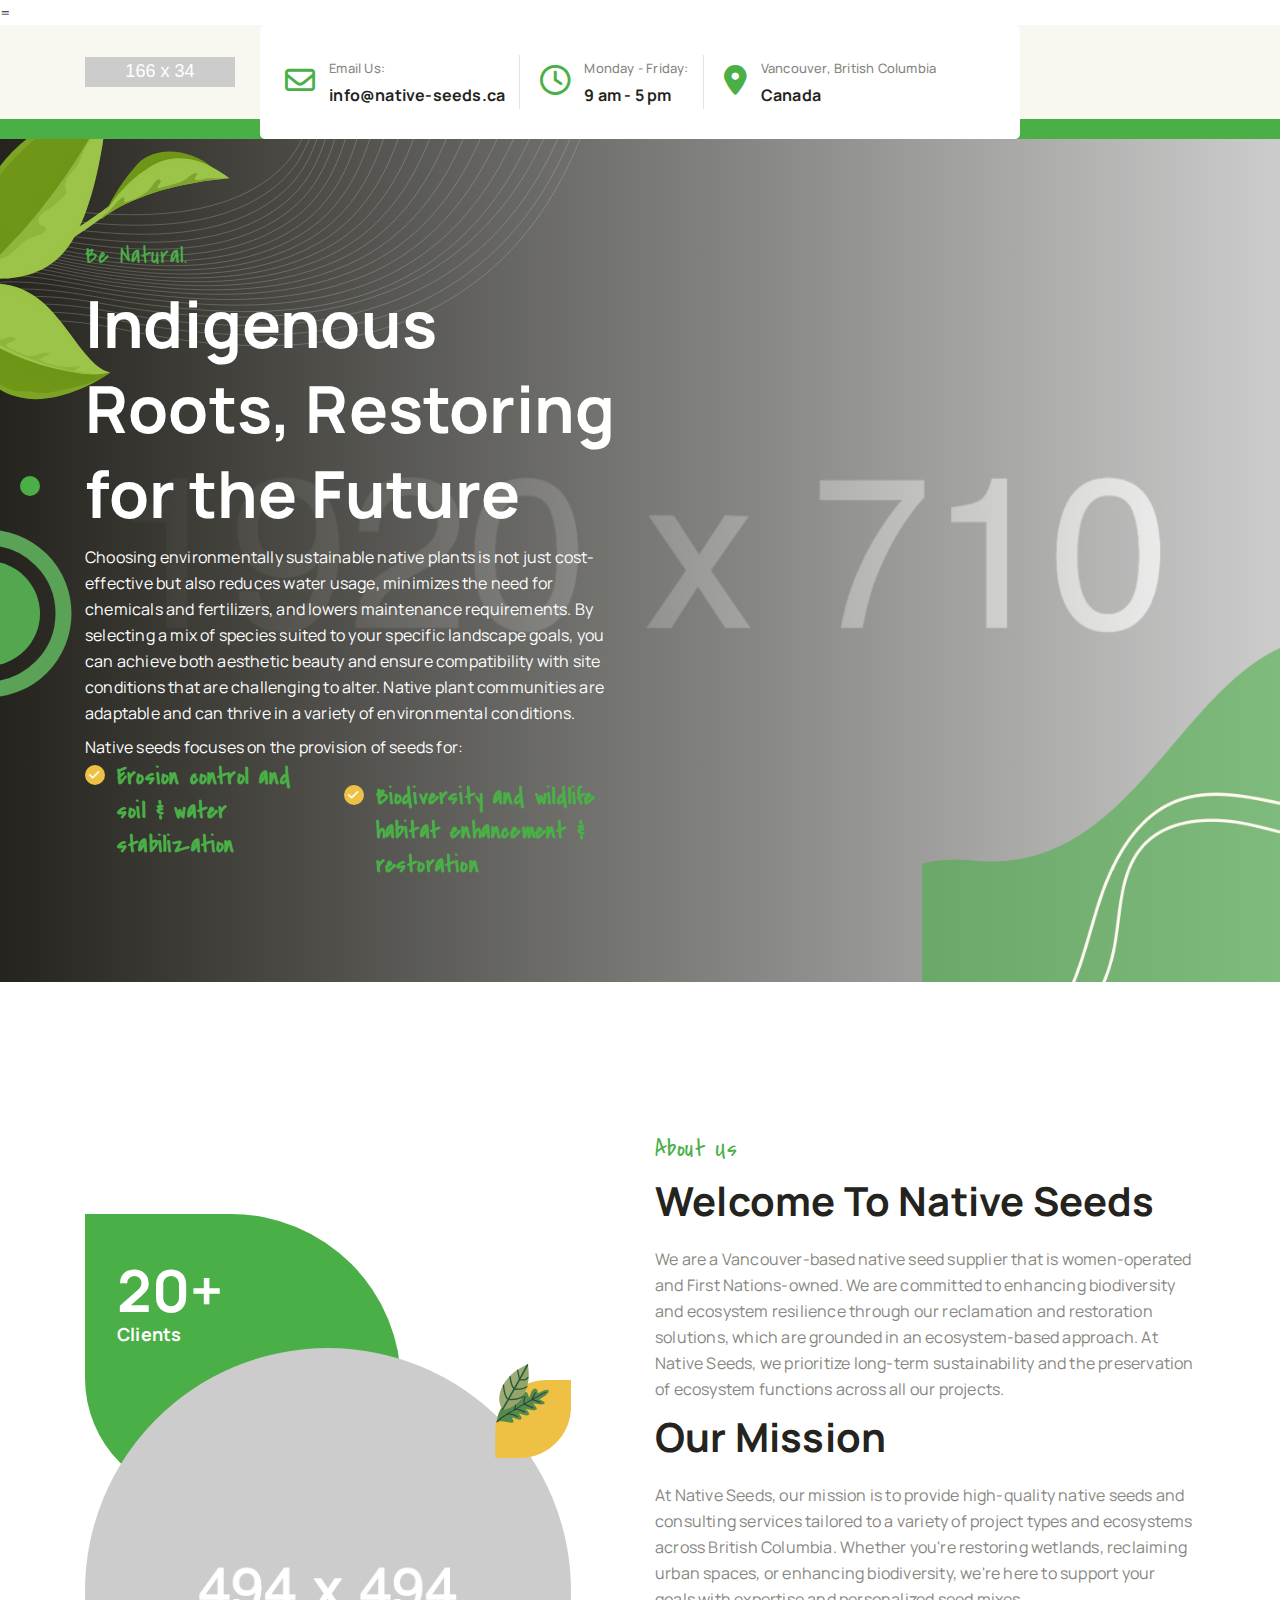
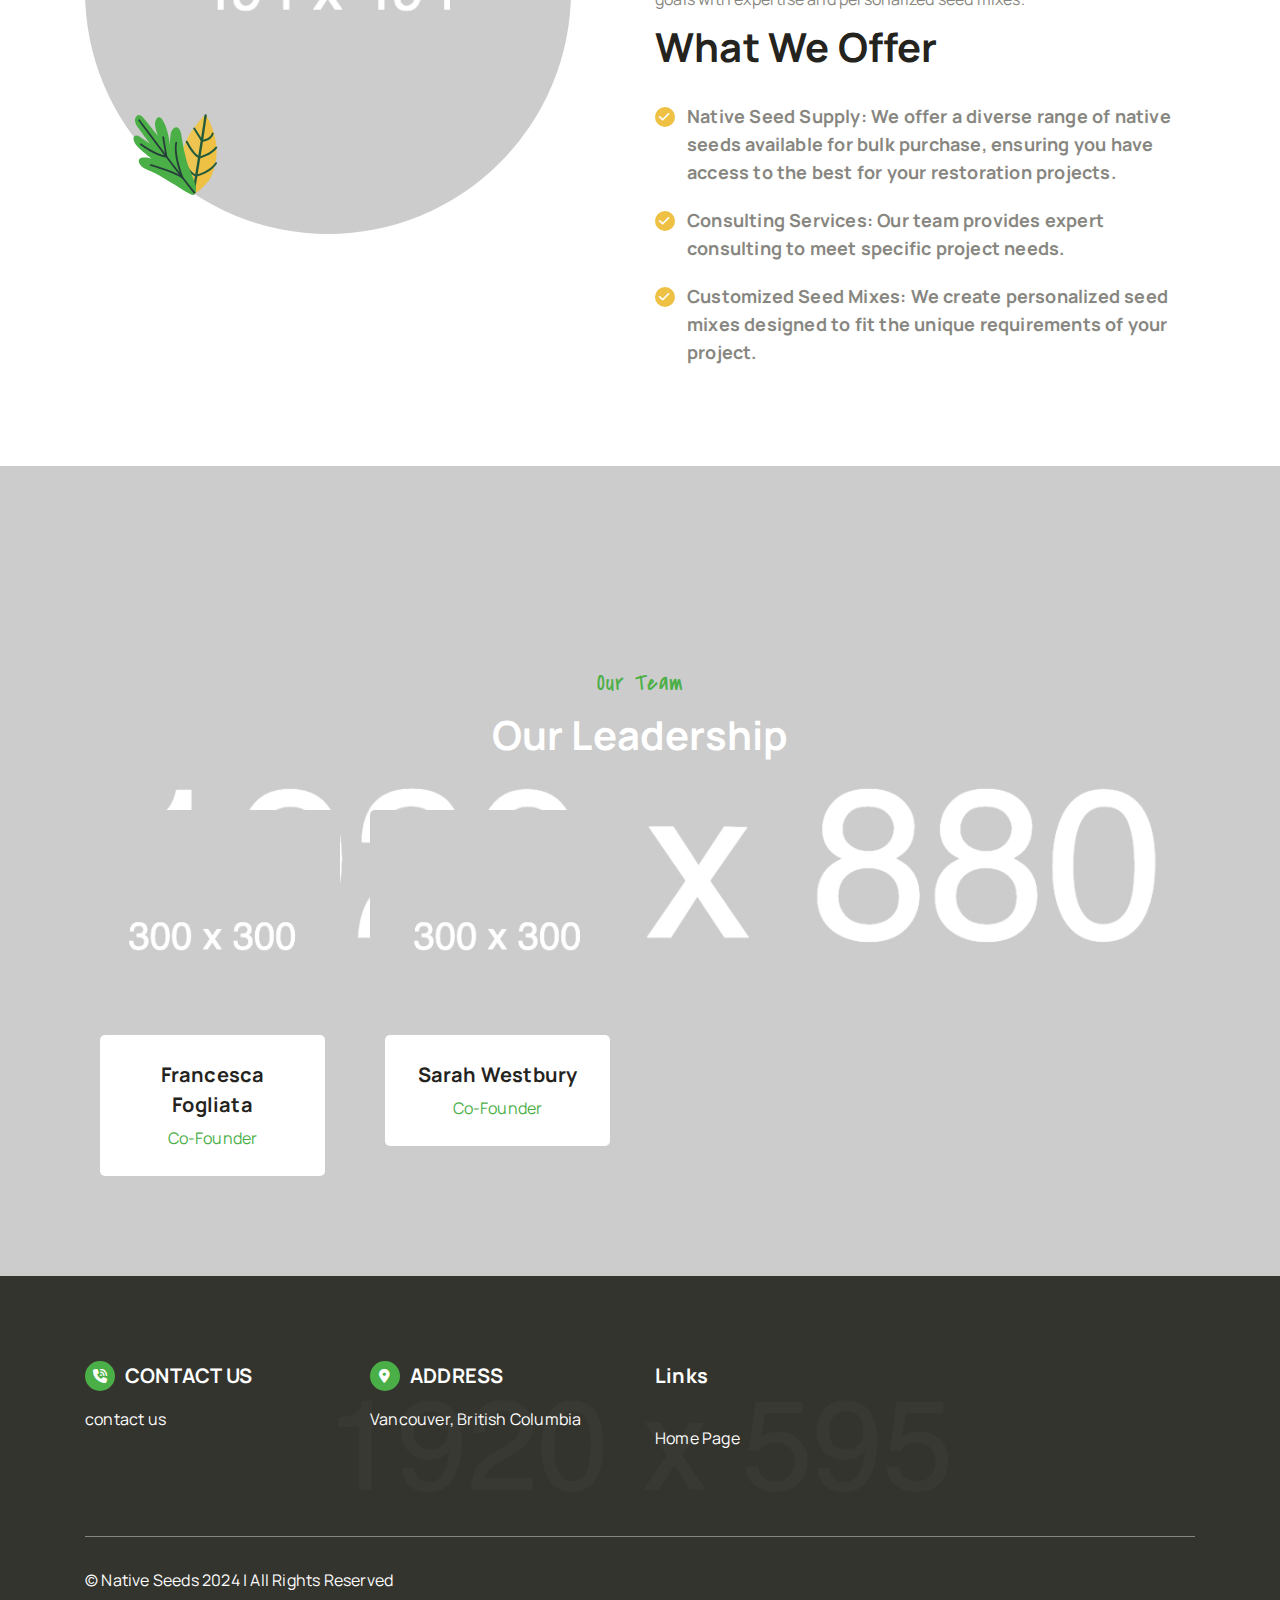
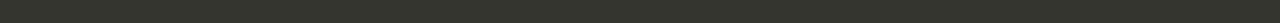
==== commit a9367c15: "boom" ====
--- a/index.html
+++ b/index.html
@@ -198,11 +198,11 @@
                                 <ul class="check-mark-list v1">
                                     <li>
                                         <span class="my-icon icon-check"></span>
-                                        Erosion control and soil & water stabilization
+                                        <h6>Erosion control and soil & water stabilization</h6>
                                     </li>
                                     <li>
                                         <span class="my-icon icon-check"></span>
-                                        Biodiversity and wildlife habitat enhancement & restoration
+                                        <h6>Biodiversity and wildlife habitat enhancement & restoration</h6>
                                     </li>
                                 </ul>
                                 <!-- <ul>
